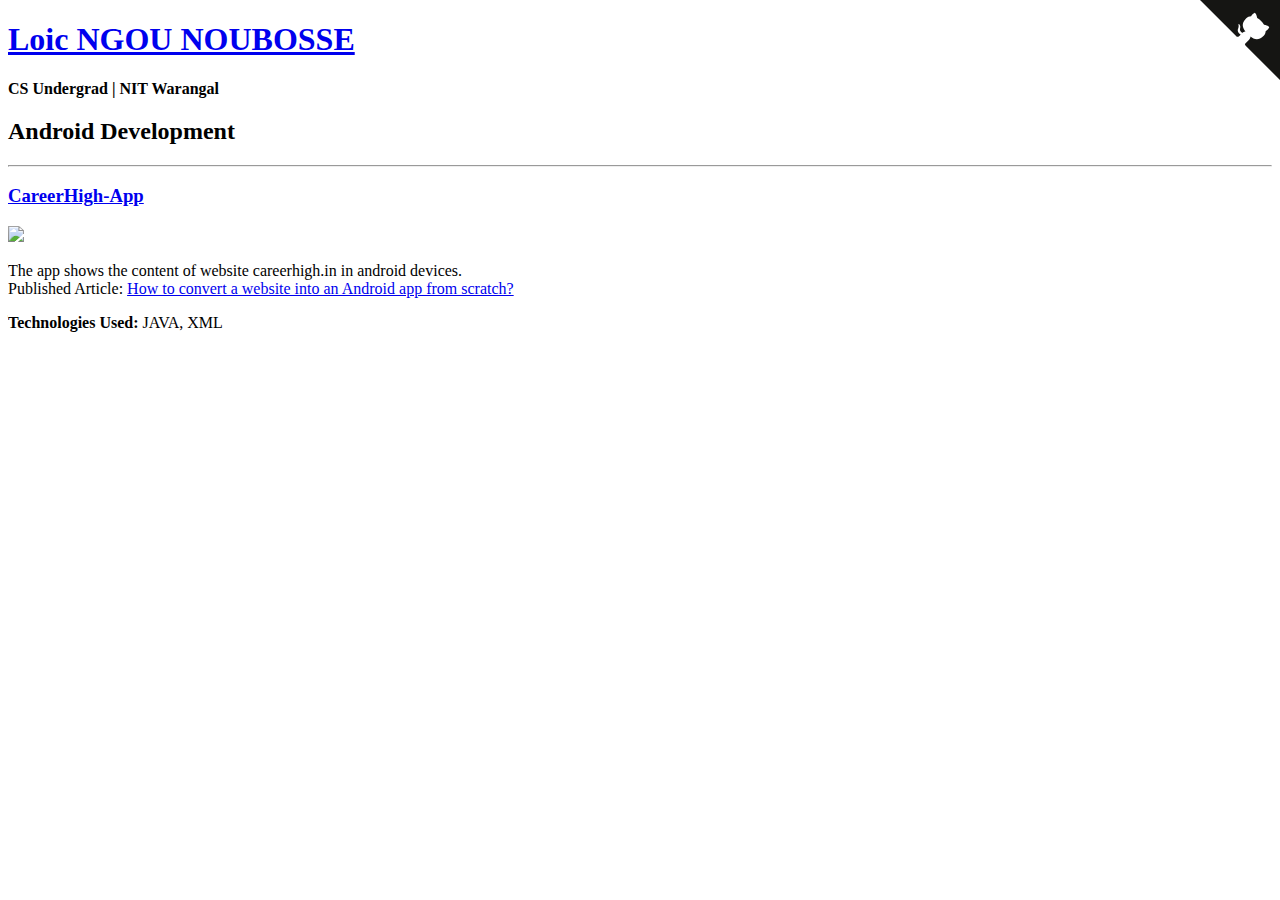
==== android-dev/android.html @ 26af3eca "personalizing" ====
<!DOCTYPE HTML>
<html>
	<head>
	<meta charset="utf-8">
	<meta http-equiv="X-UA-Compatible" content="IE=edge">
	<title>Android Development</title>
	<meta name="viewport" content="width=device-width, initial-scale=1">
	<meta name="description" content="Portfolio webpage of Vinay Somawat" />
	<meta name="keywords" content="portfolio,website,personal website,github,projects,computer science and engineering" />
	<meta name="author" content="Vinay Somawat" />

        <!---------Google adsense------------->
        <script async src="//pagead2.googlesyndication.com/pagead/js/adsbygoogle.js"></script>
<script>
  (adsbygoogle = window.adsbygoogle || []).push({
    google_ad_client: "ca-pub-5825421732371893",
    enable_page_level_ads: true
  });
</script>
        
    <!--quora icon--> 
    <meta name="viewport" content="width=device-width, initial-scale=1">
    <link rel="stylesheet" href="https://cdnjs.cloudflare.com/ajax/libs/font-awesome/4.7.0/css/font-awesome.min.css">

	<!-- Place favicon.ico and apple-touch-icon.png in the root directory -->
	<link rel="shortcut icon" href="kisspng-wechat-avatar-icon-line-v-word-5a715fe8a66dc6.6173848315173795606817.png">
        <link rel="icon" type="image/png" href="kisspng-wechat-avatar-icon-line-v-word-5a715fe8a66dc6.6173848315173795606817.png">

	<link href="https://fonts.googleapis.com/css?family=Quicksand:300,400,500,700" rel="stylesheet">
	<link href="https://fonts.googleapis.com/css?family=Playfair+Display:400,400i,700" rel="stylesheet">
	
	<!-- Animate.css -->
	<link rel="stylesheet" href="css/animate.css">
	<!-- Icomoon Icon Fonts-->
	<link rel="stylesheet" href="css/icomoon.css">
	<!-- Bootstrap  -->
	<link rel="stylesheet" href="css/bootstrap.css">
	<!-- Flexslider  -->
	<link rel="stylesheet" href="css/flexslider.css">
	<!-- Flaticons  -->
	<link rel="stylesheet" href="fonts/flaticon/font/flaticon.css">
	<!-- Owl Carousel -->
	<link rel="stylesheet" href="css/owl.carousel.min.css">
	<link rel="stylesheet" href="css/owl.theme.default.min.css">
	<!-- Theme style  -->
	<link rel="stylesheet" href="css/style.css">
	<!-- Modernizr JS -->
	<script src="js/modernizr-2.6.2.min.js"></script>
        
	</head>
    
    
            <!--- Github ribbon ----------->
<a href="https://github.com/loicgeek/loicgeek.github.io" class="github-corner" aria-label="View source on GitHub"><svg width="80" height="80" viewBox="0 0 250 250" style="fill:#151513; color:#fff; position: absolute; top: 0; border: 0; right: 0;" aria-hidden="true"><path d="M0,0 L115,115 L130,115 L142,142 L250,250 L250,0 Z"></path><path d="M128.3,109.0 C113.8,99.7 119.0,89.6 119.0,89.6 C122.0,82.7 120.5,78.6 120.5,78.6 C119.2,72.0 123.4,76.3 123.4,76.3 C127.3,80.9 125.5,87.3 125.5,87.3 C122.9,97.6 130.6,101.9 134.4,103.2" fill="currentColor" style="transform-origin: 130px 106px;" class="octo-arm"></path><path d="M115.0,115.0 C114.9,115.1 118.7,116.5 119.8,115.4 L133.7,101.6 C136.9,99.2 139.9,98.4 142.2,98.6 C133.8,88.0 127.5,74.4 143.8,58.0 C148.5,53.4 154.0,51.2 159.7,51.0 C160.3,49.4 163.2,43.6 171.4,40.1 C171.4,40.1 176.1,42.5 178.8,56.2 C183.1,58.6 187.2,61.8 190.9,65.4 C194.5,69.0 197.7,73.2 200.1,77.6 C213.8,80.2 216.3,84.9 216.3,84.9 C212.7,93.1 206.9,96.0 205.4,96.6 C205.1,102.4 203.0,107.8 198.3,112.5 C181.9,128.9 168.3,122.5 157.7,114.1 C157.9,116.9 156.7,120.9 152.7,124.9 L141.0,136.5 C139.8,137.7 141.6,141.9 141.8,141.8 Z" fill="currentColor" class="octo-body"></path></svg></a><style>.github-corner:hover .octo-arm{animation:octocat-wave 560ms ease-in-out}@keyframes octocat-wave{0%,100%{transform:rotate(0)}20%,60%{transform:rotate(-25deg)}40%,80%{transform:rotate(10deg)}}@media (max-width:500px){.github-corner:hover .octo-arm{animation:none}.github-corner .octo-arm{animation:octocat-wave 560ms ease-in-out}}</style>
            
	<body>
	<div id="colorlib-page">
		<div class="container-wrap">
		<a href="#" class="js-colorlib-nav-toggle colorlib-nav-toggle" data-toggle="collapse" data-target="#navbar" aria-expanded="false" aria-controls="navbar"><i></i></a> 
		<aside id="colorlib-aside" role="complementary" class="border js-fullheight">
			<div class="text-center">
				<div class="author-img" style="background-image: url(images/PicsArt_03-06-08.16.36.png);"></div>
				<h1 id="colorlib-logo"><a href="https://loicgeek.github.io">Loic NGOU NOUBOSSE</a></h1>
				<p><strong>CS Undergrad | NIT Warangal</strong></p>
			</div>
		</aside>
            

<div id="colorlib-main">
    <section class="colorlib-about" data-section="about">
        <div class="colorlib-narrow-content">
				<div class="row">
				    <div class="col-md-12">
				        <div class="row row-bottom-padded-sm animate-box" data-animate-effect="fadeInLeft">
				            <div class="col-md-12">
								<div class="about-desc">
								    <h2>Android Development</h2>
                                    <hr>
                                    </div>
                                    </div>
                                </div>
				            </div>
				        </div>
				   </div>
        </section>
    
     <div id="projects" class="background-alt">
        <div class="container">
            <div class="col">
                <div class="row">
                <div class="project shadow-large">
                    <div class="project-image">
                        <h3><a href="https://github.com/vinaysomawat/CareerHigh-App">CareerHigh-App</a></h3>
                        <img src="images/PicsArt_05-08-01.14.46.jpg" />
                        <p>The app shows the content of website careerhigh.in in android devices.<br>Published Article: <a href="https://hackernoon.com/how-to-convert-a-website-into-an-android-app-from-scratch-de19c84a5801">How to convert a website into an Android app from scratch?</a></p>
                        <p><strong>Technologies Used: </strong>JAVA, XML</p>
                        
                        <iframe src="https://ghbtns.com/github-btn.html?user=vinaysomawat&repo=CareerHigh-App&type=watch&count=true&size=large&v=2" frameborder="0" scrolling="0" width="160px" height="30px"></iframe>
                        <iframe src="https://ghbtns.com/github-btn.html?user=vinaysomawat&repo=CareerHigh-App&type=star&count=true&size=large" frameborder="0" scrolling="0" width="160px" height="30px"></iframe>
                        <iframe src="https://ghbtns.com/github-btn.html?user=vinaysomawat&repo=CareerHigh-App&type=fork&count=true&size=large" frameborder="0" scrolling="0" width="158px" height="30px"></iframe>
                    </div>
                </div>
                    </div>
            </div>
        </div>
    </div>
    </div>   

	<!-- jQuery -->
	<script src="js/jquery.min.js"></script>
	<!-- jQuery Easing -->
	<script src="js/jquery.easing.1.3.js"></script>
	<!-- Bootstrap -->
	<script src="js/bootstrap.min.js"></script>
	<!-- Waypoints -->
	<script src="js/jquery.waypoints.min.js"></script>
	<!-- Flexslider -->
	<script src="js/jquery.flexslider-min.js"></script>
	<!-- Owl carousel -->
	<script src="js/owl.carousel.min.js"></script>
	<!-- Counters -->
	<script src="js/jquery.countTo.js"></script>
	
	
	<!-- MAIN JS -->
	<script src="js/main.js"></script>
            </div>
        </div>
        </div>
	</body>
</html>
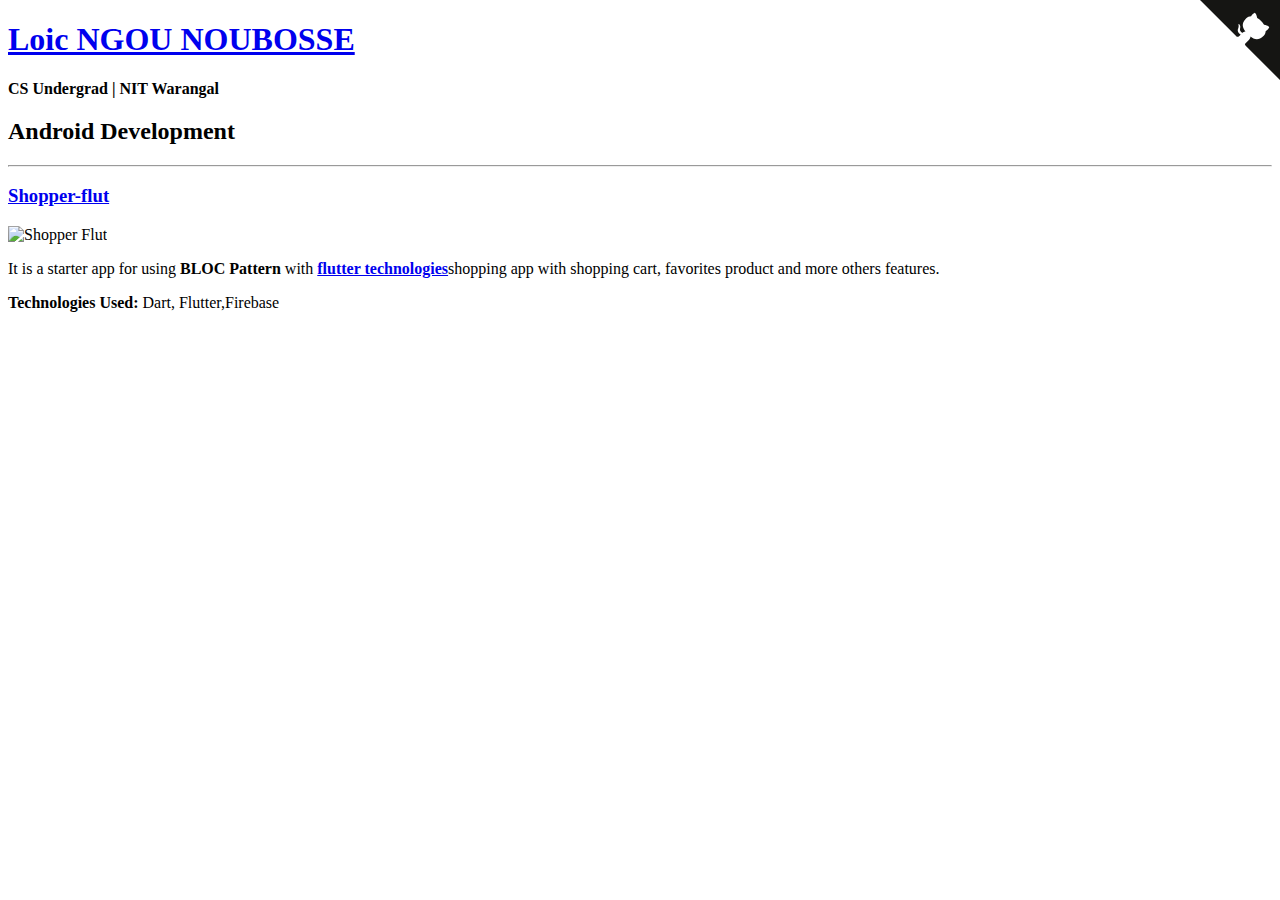
==== commit e32eebf6: "personalizing mobile project" ====
--- a/android-dev/android.html
+++ b/android-dev/android.html
@@ -90,14 +90,14 @@
                 <div class="row">
                 <div class="project shadow-large">
                     <div class="project-image">
-                        <h3><a href="https://github.com/vinaysomawat/CareerHigh-App">CareerHigh-App</a></h3>
-                        <img src="images/PicsArt_05-08-01.14.46.jpg" />
-                        <p>The app shows the content of website careerhigh.in in android devices.<br>Published Article: <a href="https://hackernoon.com/how-to-convert-a-website-into-an-android-app-from-scratch-de19c84a5801">How to convert a website into an Android app from scratch?</a></p>
-                        <p><strong>Technologies Used: </strong>JAVA, XML</p>
+                        <h3><a href="https://github.com/loicgeek/shopper-flut">Shopper-flut</a></h3>
+                        <img src="" alt="Shopper Flut"/>
+                        <p>It is a starter app for using <strong>BLOC Pattern</strong> with <strong><a href="flutter.dev">flutter technologies</a></strong>shopping app with shopping cart, favorites product and more others features. </p>
+                        <p><strong>Technologies Used: </strong>Dart, Flutter,Firebase</p>
                         
-                        <iframe src="https://ghbtns.com/github-btn.html?user=vinaysomawat&repo=CareerHigh-App&type=watch&count=true&size=large&v=2" frameborder="0" scrolling="0" width="160px" height="30px"></iframe>
-                        <iframe src="https://ghbtns.com/github-btn.html?user=vinaysomawat&repo=CareerHigh-App&type=star&count=true&size=large" frameborder="0" scrolling="0" width="160px" height="30px"></iframe>
-                        <iframe src="https://ghbtns.com/github-btn.html?user=vinaysomawat&repo=CareerHigh-App&type=fork&count=true&size=large" frameborder="0" scrolling="0" width="158px" height="30px"></iframe>
+                        <iframe src="https://ghbtns.com/github-btn.html?user=loicgeek&repo=shopper-flut&type=watch&count=true&size=large&v=2" frameborder="0" scrolling="0" width="160px" height="30px"></iframe>
+                        <iframe src="https://ghbtns.com/github-btn.html?user=loicgeek&repo=shopper-flut&type=star&count=true&size=large" frameborder="0" scrolling="0" width="160px" height="30px"></iframe>
+                        <iframe src="https://ghbtns.com/github-btn.html?user=loicgeek&repo=shopper-flut&type=fork&count=true&size=large" frameborder="0" scrolling="0" width="158px" height="30px"></iframe>
                     </div>
                 </div>
                     </div>
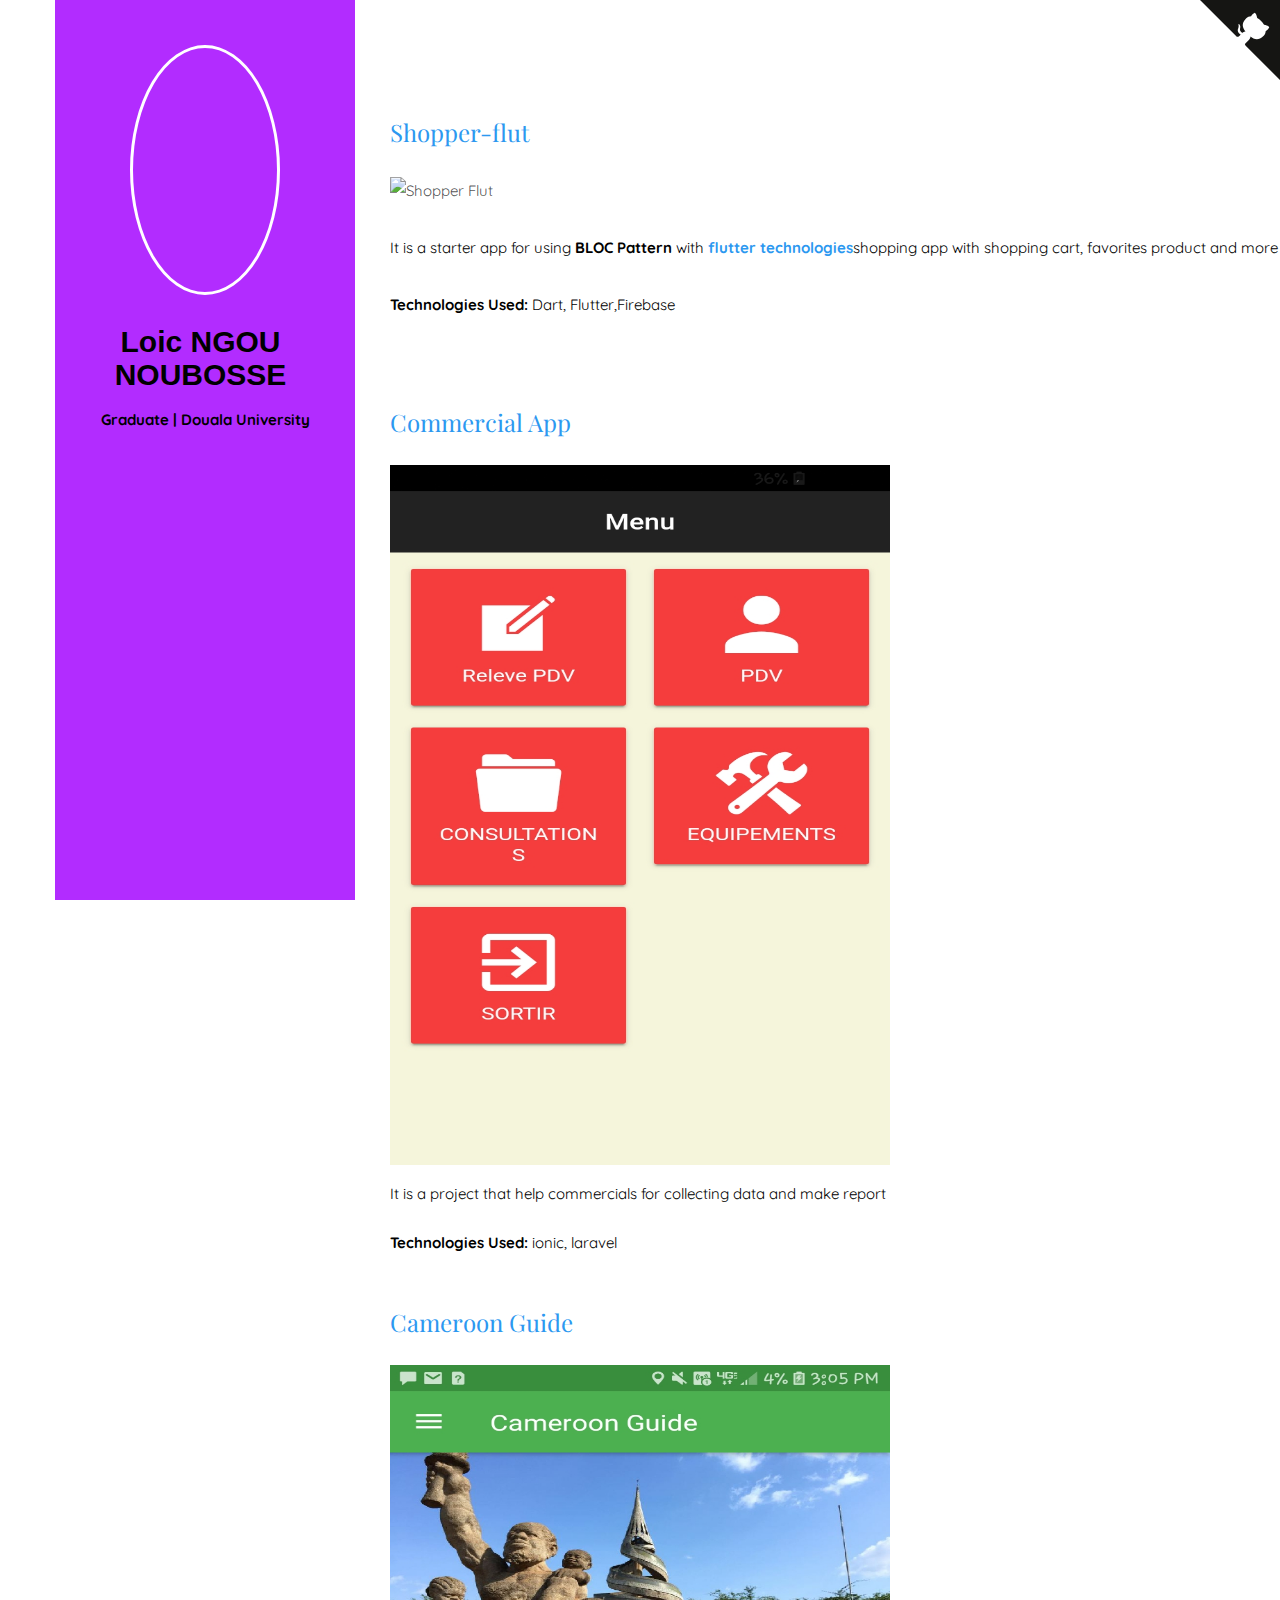
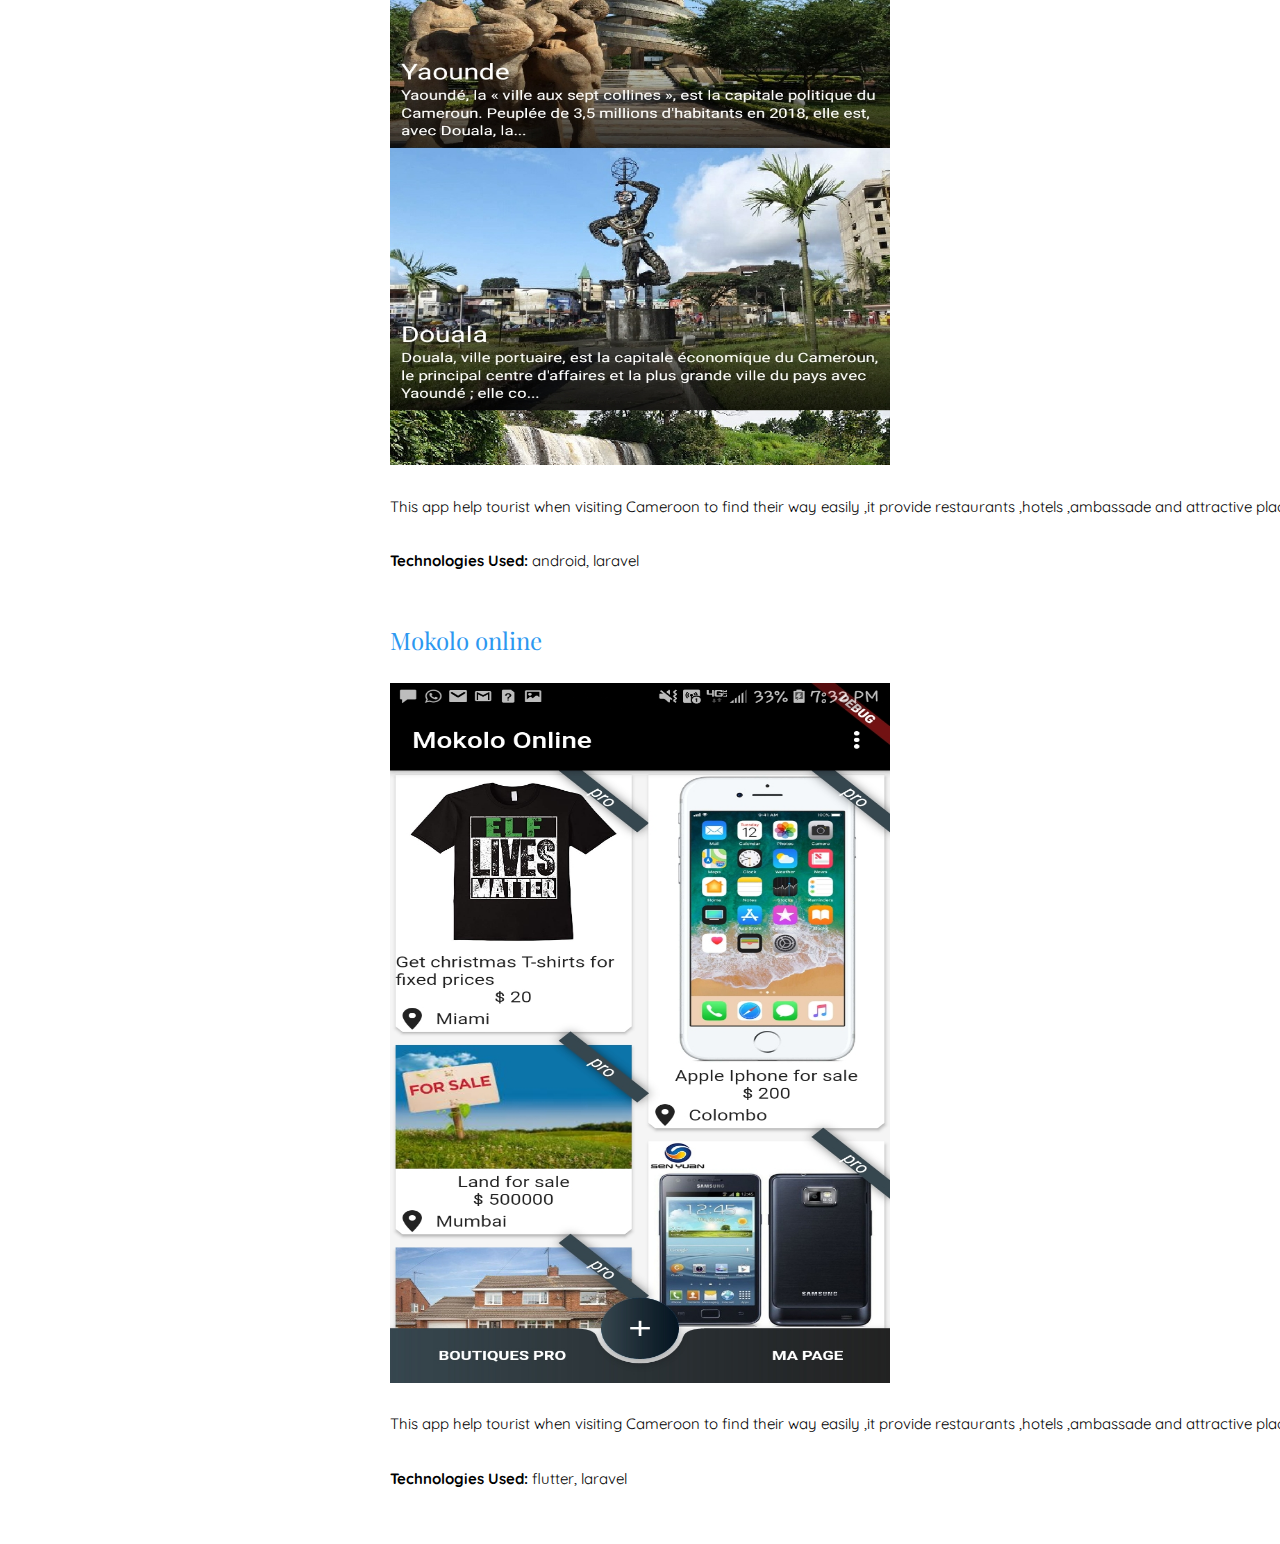
==== commit 27aab733: "refactoring android dev" ====
--- a/android-dev/android.html
+++ b/android-dev/android.html
@@ -1,132 +1,171 @@
-<!DOCTYPE HTML>
-<html>
-	<head>
-	<meta charset="utf-8">
-	<meta http-equiv="X-UA-Compatible" content="IE=edge">
-	<title>Android Development</title>
-	<meta name="viewport" content="width=device-width, initial-scale=1">
-	<meta name="description" content="Portfolio webpage of Vinay Somawat" />
-	<meta name="keywords" content="portfolio,website,personal website,github,projects,computer science and engineering" />
-	<meta name="author" content="Vinay Somawat" />
-
-        <!---------Google adsense------------->
-        <script async src="//pagead2.googlesyndication.com/pagead/js/adsbygoogle.js"></script>
-<script>
-  (adsbygoogle = window.adsbygoogle || []).push({
-    google_ad_client: "ca-pub-5825421732371893",
-    enable_page_level_ads: true
-  });
-</script>
-        
-    <!--quora icon--> 
-    <meta name="viewport" content="width=device-width, initial-scale=1">
-    <link rel="stylesheet" href="https://cdnjs.cloudflare.com/ajax/libs/font-awesome/4.7.0/css/font-awesome.min.css">
-
-	<!-- Place favicon.ico and apple-touch-icon.png in the root directory -->
-	<link rel="shortcut icon" href="kisspng-wechat-avatar-icon-line-v-word-5a715fe8a66dc6.6173848315173795606817.png">
-        <link rel="icon" type="image/png" href="kisspng-wechat-avatar-icon-line-v-word-5a715fe8a66dc6.6173848315173795606817.png">
-
-	<link href="https://fonts.googleapis.com/css?family=Quicksand:300,400,500,700" rel="stylesheet">
-	<link href="https://fonts.googleapis.com/css?family=Playfair+Display:400,400i,700" rel="stylesheet">
-	
-	<!-- Animate.css -->
-	<link rel="stylesheet" href="css/animate.css">
-	<!-- Icomoon Icon Fonts-->
-	<link rel="stylesheet" href="css/icomoon.css">
-	<!-- Bootstrap  -->
-	<link rel="stylesheet" href="css/bootstrap.css">
-	<!-- Flexslider  -->
-	<link rel="stylesheet" href="css/flexslider.css">
-	<!-- Flaticons  -->
-	<link rel="stylesheet" href="fonts/flaticon/font/flaticon.css">
-	<!-- Owl Carousel -->
-	<link rel="stylesheet" href="css/owl.carousel.min.css">
-	<link rel="stylesheet" href="css/owl.theme.default.min.css">
-	<!-- Theme style  -->
-	<link rel="stylesheet" href="css/style.css">
-	<!-- Modernizr JS -->
-	<script src="js/modernizr-2.6.2.min.js"></script>
-        
-	</head>
-    
-    
-            <!--- Github ribbon ----------->
-<a href="https://github.com/loicgeek/loicgeek.github.io" class="github-corner" aria-label="View source on GitHub"><svg width="80" height="80" viewBox="0 0 250 250" style="fill:#151513; color:#fff; position: absolute; top: 0; border: 0; right: 0;" aria-hidden="true"><path d="M0,0 L115,115 L130,115 L142,142 L250,250 L250,0 Z"></path><path d="M128.3,109.0 C113.8,99.7 119.0,89.6 119.0,89.6 C122.0,82.7 120.5,78.6 120.5,78.6 C119.2,72.0 123.4,76.3 123.4,76.3 C127.3,80.9 125.5,87.3 125.5,87.3 C122.9,97.6 130.6,101.9 134.4,103.2" fill="currentColor" style="transform-origin: 130px 106px;" class="octo-arm"></path><path d="M115.0,115.0 C114.9,115.1 118.7,116.5 119.8,115.4 L133.7,101.6 C136.9,99.2 139.9,98.4 142.2,98.6 C133.8,88.0 127.5,74.4 143.8,58.0 C148.5,53.4 154.0,51.2 159.7,51.0 C160.3,49.4 163.2,43.6 171.4,40.1 C171.4,40.1 176.1,42.5 178.8,56.2 C183.1,58.6 187.2,61.8 190.9,65.4 C194.5,69.0 197.7,73.2 200.1,77.6 C213.8,80.2 216.3,84.9 216.3,84.9 C212.7,93.1 206.9,96.0 205.4,96.6 C205.1,102.4 203.0,107.8 198.3,112.5 C181.9,128.9 168.3,122.5 157.7,114.1 C157.9,116.9 156.7,120.9 152.7,124.9 L141.0,136.5 C139.8,137.7 141.6,141.9 141.8,141.8 Z" fill="currentColor" class="octo-body"></path></svg></a><style>.github-corner:hover .octo-arm{animation:octocat-wave 560ms ease-in-out}@keyframes octocat-wave{0%,100%{transform:rotate(0)}20%,60%{transform:rotate(-25deg)}40%,80%{transform:rotate(10deg)}}@media (max-width:500px){.github-corner:hover .octo-arm{animation:none}.github-corner .octo-arm{animation:octocat-wave 560ms ease-in-out}}</style>
-            
-	<body>
-	<div id="colorlib-page">
-		<div class="container-wrap">
-		<a href="#" class="js-colorlib-nav-toggle colorlib-nav-toggle" data-toggle="collapse" data-target="#navbar" aria-expanded="false" aria-controls="navbar"><i></i></a> 
-		<aside id="colorlib-aside" role="complementary" class="border js-fullheight">
-			<div class="text-center">
-				<div class="author-img" style="background-image: url(images/PicsArt_03-06-08.16.36.png);"></div>
-				<h1 id="colorlib-logo"><a href="https://loicgeek.github.io">Loic NGOU NOUBOSSE</a></h1>
-				<p><strong>CS Undergrad | NIT Warangal</strong></p>
-			</div>
-		</aside>
-            
-
-<div id="colorlib-main">
-    <section class="colorlib-about" data-section="about">
-        <div class="colorlib-narrow-content">
-				<div class="row">
-				    <div class="col-md-12">
-				        <div class="row row-bottom-padded-sm animate-box" data-animate-effect="fadeInLeft">
-				            <div class="col-md-12">
-								<div class="about-desc">
-								    <h2>Android Development</h2>
-                                    <hr>
-                                    </div>
-                                    </div>
-                                </div>
-				            </div>
-				        </div>
-				   </div>
-        </section>
-    
-     <div id="projects" class="background-alt">
-        <div class="container">
-            <div class="col">
-                <div class="row">
-                <div class="project shadow-large">
-                    <div class="project-image">
-                        <h3><a href="https://github.com/loicgeek/shopper-flut">Shopper-flut</a></h3>
-                        <img src="" alt="Shopper Flut"/>
-                        <p>It is a starter app for using <strong>BLOC Pattern</strong> with <strong><a href="flutter.dev">flutter technologies</a></strong>shopping app with shopping cart, favorites product and more others features. </p>
-                        <p><strong>Technologies Used: </strong>Dart, Flutter,Firebase</p>
-                        
-                        <iframe src="https://ghbtns.com/github-btn.html?user=loicgeek&repo=shopper-flut&type=watch&count=true&size=large&v=2" frameborder="0" scrolling="0" width="160px" height="30px"></iframe>
-                        <iframe src="https://ghbtns.com/github-btn.html?user=loicgeek&repo=shopper-flut&type=star&count=true&size=large" frameborder="0" scrolling="0" width="160px" height="30px"></iframe>
-                        <iframe src="https://ghbtns.com/github-btn.html?user=loicgeek&repo=shopper-flut&type=fork&count=true&size=large" frameborder="0" scrolling="0" width="158px" height="30px"></iframe>
-                    </div>
-                </div>
-                    </div>
-            </div>
-        </div>
-    </div>
-    </div>   
-
-	<!-- jQuery -->
-	<script src="js/jquery.min.js"></script>
-	<!-- jQuery Easing -->
-	<script src="js/jquery.easing.1.3.js"></script>
-	<!-- Bootstrap -->
-	<script src="js/bootstrap.min.js"></script>
-	<!-- Waypoints -->
-	<script src="js/jquery.waypoints.min.js"></script>
-	<!-- Flexslider -->
-	<script src="js/jquery.flexslider-min.js"></script>
-	<!-- Owl carousel -->
-	<script src="js/owl.carousel.min.js"></script>
-	<!-- Counters -->
-	<script src="js/jquery.countTo.js"></script>
-	
-	
-	<!-- MAIN JS -->
-	<script src="js/main.js"></script>
-            </div>
-        </div>
-        </div>
-	</body>
-</html>
-
+<!DOCTYPE HTML>
+<html>
+	<head>
+	<meta charset="utf-8">
+	<meta http-equiv="X-UA-Compatible" content="IE=edge">
+	<title>Android Development</title>
+	<meta name="viewport" content="width=device-width, initial-scale=1">
+	<meta name="description" content="Portfolio webpage of Vinay Somawat" />
+	<meta name="keywords" content="portfolio,website,personal website,github,projects,computer science and engineering" />
+	<meta name="author" content="Vinay Somawat" />
+
+        <!---------Google adsense------------->
+        <script async src="//pagead2.googlesyndication.com/pagead/js/adsbygoogle.js"></script>
+<script>
+  (adsbygoogle = window.adsbygoogle || []).push({
+    google_ad_client: "ca-pub-5825421732371893",
+    enable_page_level_ads: true
+  });
+</script>
+        
+    <!--quora icon--> 
+    <meta name="viewport" content="width=device-width, initial-scale=1">
+    <link rel="stylesheet" href="https://cdnjs.cloudflare.com/ajax/libs/font-awesome/4.7.0/css/font-awesome.min.css">
+
+	<!-- Place favicon.ico and apple-touch-icon.png in the root directory -->
+	<link rel="shortcut icon" href="kisspng-wechat-avatar-icon-line-v-word-5a715fe8a66dc6.6173848315173795606817.png">
+        <link rel="icon" type="image/png" href="kisspng-wechat-avatar-icon-line-v-word-5a715fe8a66dc6.6173848315173795606817.png">
+
+	<link href="https://fonts.googleapis.com/css?family=Quicksand:300,400,500,700" rel="stylesheet">
+	<link href="https://fonts.googleapis.com/css?family=Playfair+Display:400,400i,700" rel="stylesheet">
+	
+	<!-- Animate.css -->
+	<link rel="stylesheet" href="css/animate.css">
+	<!-- Icomoon Icon Fonts-->
+	<link rel="stylesheet" href="css/icomoon.css">
+	<!-- Bootstrap  -->
+	<link rel="stylesheet" href="css/bootstrap.css">
+	<!-- Flexslider  -->
+	<link rel="stylesheet" href="css/flexslider.css">
+	<!-- Flaticons  -->
+	<link rel="stylesheet" href="fonts/flaticon/font/flaticon.css">
+	<!-- Owl Carousel -->
+	<link rel="stylesheet" href="css/owl.carousel.min.css">
+	<link rel="stylesheet" href="css/owl.theme.default.min.css">
+	<!-- Theme style  -->
+	<link rel="stylesheet" href="css/style.css">
+	<!-- Modernizr JS -->
+	<script src="js/modernizr-2.6.2.min.js"></script>
+        
+	</head>
+    
+    
+            <!--- Github ribbon ----------->
+<a href="https://github.com/loicgeek/loicgeek.github.io" class="github-corner" aria-label="View source on GitHub"><svg width="80" height="80" viewBox="0 0 250 250" style="fill:#151513; color:#fff; position: absolute; top: 0; border: 0; right: 0;" aria-hidden="true"><path d="M0,0 L115,115 L130,115 L142,142 L250,250 L250,0 Z"></path><path d="M128.3,109.0 C113.8,99.7 119.0,89.6 119.0,89.6 C122.0,82.7 120.5,78.6 120.5,78.6 C119.2,72.0 123.4,76.3 123.4,76.3 C127.3,80.9 125.5,87.3 125.5,87.3 C122.9,97.6 130.6,101.9 134.4,103.2" fill="currentColor" style="transform-origin: 130px 106px;" class="octo-arm"></path><path d="M115.0,115.0 C114.9,115.1 118.7,116.5 119.8,115.4 L133.7,101.6 C136.9,99.2 139.9,98.4 142.2,98.6 C133.8,88.0 127.5,74.4 143.8,58.0 C148.5,53.4 154.0,51.2 159.7,51.0 C160.3,49.4 163.2,43.6 171.4,40.1 C171.4,40.1 176.1,42.5 178.8,56.2 C183.1,58.6 187.2,61.8 190.9,65.4 C194.5,69.0 197.7,73.2 200.1,77.6 C213.8,80.2 216.3,84.9 216.3,84.9 C212.7,93.1 206.9,96.0 205.4,96.6 C205.1,102.4 203.0,107.8 198.3,112.5 C181.9,128.9 168.3,122.5 157.7,114.1 C157.9,116.9 156.7,120.9 152.7,124.9 L141.0,136.5 C139.8,137.7 141.6,141.9 141.8,141.8 Z" fill="currentColor" class="octo-body"></path></svg></a><style>.github-corner:hover .octo-arm{animation:octocat-wave 560ms ease-in-out}@keyframes octocat-wave{0%,100%{transform:rotate(0)}20%,60%{transform:rotate(-25deg)}40%,80%{transform:rotate(10deg)}}@media (max-width:500px){.github-corner:hover .octo-arm{animation:none}.github-corner .octo-arm{animation:octocat-wave 560ms ease-in-out}}</style>
+            
+	<body>
+	<div id="colorlib-page">
+		<div class="container-wrap">
+		<a href="#" class="js-colorlib-nav-toggle colorlib-nav-toggle" data-toggle="collapse" data-target="#navbar" aria-expanded="false" aria-controls="navbar"><i></i></a> 
+		<aside id="colorlib-aside" role="complementary" class="border js-fullheight">
+			<div class="text-center">
+				<div class="author-img" style="background-image: url(images/PicsArt_03-06-08.16.36.png);"></div>
+				<h1 id="colorlib-logo"><a href="https://loicgeek.github.io">Loic NGOU NOUBOSSE</a></h1>
+				<p><strong>Graduate | Douala University</strong></p>
+			</div>
+		</aside>
+<div id="colorlib-main">
+    <section class="colorlib-about" data-section="about">
+        <div class="colorlib-narrow-content">
+				<div class="row">
+				    <div class="col-md-12">
+				        <div class="row row-bottom-padded-sm animate-box" data-animate-effect="fadeInLeft">
+				            <div class="col-md-12">
+								<div class="about-desc">
+								    <h2>Android Development</h2>
+                                    <hr>
+                                    </div>
+                                    </div>
+                                </div>
+				            </div>
+				        </div>
+				   </div>
+        </section>
+    
+     <div id="projects" class="background-alt">
+        <div class="container">
+            <div class="col">
+                <div class="row">
+                <div class="project shadow-large">
+                    <div class="project-image">
+                        <h3><a href="https://github.com/loicgeek/shopper-flut">Shopper-flut</a></h3>
+                        <img src="" alt="Shopper Flut"/>
+                        <p>It is a starter app for using <strong>BLOC Pattern</strong> with <strong><a href="flutter.dev">flutter technologies</a></strong>shopping app with shopping cart, favorites product and more others features. </p>
+                        <p><strong>Technologies Used: </strong>Dart, Flutter,Firebase</p>
+                        
+                        <iframe src="https://ghbtns.com/github-btn.html?user=loicgeek&repo=shopper-flut&type=watch&count=true&size=large&v=2" frameborder="0" scrolling="0" width="160px" height="30px"></iframe>
+                        <iframe src="https://ghbtns.com/github-btn.html?user=loicgeek&repo=shopper-flut&type=star&count=true&size=large" frameborder="0" scrolling="0" width="160px" height="30px"></iframe>
+                        <iframe src="https://ghbtns.com/github-btn.html?user=loicgeek&repo=shopper-flut&type=fork&count=true&size=large" frameborder="0" scrolling="0" width="158px" height="30px"></iframe>
+                    </div>
+                </div>
+              </div>
+            </div>
+
+             <div class="col">
+                <div class="row">
+                <div class="project shadow-large">
+                    <div class="project-image">
+                        <h3><a href="https://github.com/loicgeek/commercial-app">Commercial App</a></h3>
+                        <img src="./images/commercial.jpg" alt="Commercial App"/>
+                        <p>It is a  project that help commercials for collecting data and make report  </p>
+                        <p><strong>Technologies Used: </strong>ionic, laravel</p>
+                    </div>
+                </div>
+                    </div>
+            </div>
+
+           <div class="col">
+                <div class="row">
+                <div class="project shadow-large">
+                    <div class="project-image">
+                        <h3><a href="#">Cameroon Guide</a></h3>
+                        <img src="./images/cameroo-guide.jpg" alt="Commercial App"/>
+                        <p>This app help tourist when visiting Cameroon to find their way easily ,it provide
+                        restaurants ,hotels ,ambassade and attractive  places.</p>
+                        <p><strong>Technologies Used: </strong>android, laravel</p>
+                    </div>
+                </div>
+                </div>
+            </div>
+
+            <div class="col">
+                <div class="row">
+                <div class="project shadow-large">
+                    <div class="project-image">
+                        <h3><a href="#">Mokolo online</a></h3>
+                        <img src="./images/mokolo.jpg" alt="Mokolo online"/>
+                        <p>This app help tourist when visiting Cameroon to find their way easily ,it provide
+                        restaurants ,hotels ,ambassade and attractive  places.</p>
+                        <p><strong>Technologies Used: </strong>flutter, laravel</p>
+                    </div>
+                </div>
+                </div>
+            </div>
+        </div>
+    </div>
+    </div>   
+
+	<!-- jQuery -->
+	<script src="js/jquery.min.js"></script>
+	<!-- jQuery Easing -->
+	<script src="js/jquery.easing.1.3.js"></script>
+	<!-- Bootstrap -->
+	<script src="js/bootstrap.min.js"></script>
+	<!-- Waypoints -->
+	<script src="js/jquery.waypoints.min.js"></script>
+	<!-- Flexslider -->
+	<script src="js/jquery.flexslider-min.js"></script>
+	<!-- Owl carousel -->
+	<script src="js/owl.carousel.min.js"></script>
+	<!-- Counters -->
+	<script src="js/jquery.countTo.js"></script>
+	
+	
+	<!-- MAIN JS -->
+	<script src="js/main.js"></script>
+            </div>
+        </div>
+        </div>
+	</body>
+</html>
+
--- a/android-dev/css/icomoon.css
+++ b/android-dev/css/icomoon.css
@@ -0,0 +1,1791 @@
+@font-face {
+  font-family: 'icomoon';
+  src:  url('fonts/icomoon.eot?6py85u');
+  src:  url('fonts/icomoon.eot?6py85u#iefix') format('embedded-opentype'),
+    url('fonts/icomoon.ttf?6py85u') format('truetype'),
+    url('fonts/icomoon.woff?6py85u') format('woff'),
+    url('fonts/icomoon.svg?6py85u#icomoon') format('svg');
+  font-weight: normal;
+  font-style: normal;
+}
+
+[class^="icon-"], [class*=" icon-"] {
+  /* use !important to prevent issues with browser extensions that change fonts */
+  font-family: 'icomoon' !important;
+  speak: none;
+  font-style: normal;
+  font-weight: normal;
+  font-variant: normal;
+  text-transform: none;
+  line-height: 1;
+
+  /* Better Font Rendering =========== */
+  -webkit-font-smoothing: antialiased;
+  -moz-osx-font-smoothing: grayscale;
+}
+
+.icon-times:before {
+  content: "\e930";
+}
+.icon-tick:before {
+  content: "\e931";
+}
+.icon-plus:before {
+  content: "\e932";
+}
+.icon-minus:before {
+  content: "\e933";
+}
+.icon-equals:before {
+  content: "\e934";
+}
+.icon-divide:before {
+  content: "\e935";
+}
+.icon-chevron-right:before {
+  content: "\e936";
+}
+.icon-chevron-left:before {
+  content: "\e937";
+}
+.icon-arrow-right-thick:before {
+  content: "\e938";
+}
+.icon-arrow-left-thick:before {
+  content: "\e939";
+}
+.icon-th-small:before {
+  content: "\e93a";
+}
+.icon-th-menu:before {
+  content: "\e93b";
+}
+.icon-th-list:before {
+  content: "\e93c";
+}
+.icon-th-large:before {
+  content: "\e93d";
+}
+.icon-home:before {
+  content: "\e93e";
+}
+.icon-arrow-forward:before {
+  content: "\e93f";
+}
+.icon-arrow-back:before {
+  content: "\e940";
+}
+.icon-rss:before {
+  content: "\e941";
+}
+.icon-location:before {
+  content: "\e942";
+}
+.icon-link:before {
+  content: "\e943";
+}
+.icon-image:before {
+  content: "\e944";
+}
+.icon-arrow-up-thick:before {
+  content: "\e945";
+}
+.icon-arrow-down-thick:before {
+  content: "\e946";
+}
+.icon-starburst:before {
+  content: "\e947";
+}
+.icon-starburst-outline:before {
+  content: "\e948";
+}
+.icon-star3:before {
+  content: "\e949";
+}
+.icon-flow-children:before {
+  content: "\e94a";
+}
+.icon-export:before {
+  content: "\e94b";
+}
+.icon-delete2:before {
+  content: "\e94c";
+}
+.icon-delete-outline:before {
+  content: "\e94d";
+}
+.icon-cloud-storage:before {
+  content: "\e94e";
+}
+.icon-wi-fi:before {
+  content: "\e94f";
+}
+.icon-heart:before {
+  content: "\e950";
+}
+.icon-flash:before {
+  content: "\e951";
+}
+.icon-cancel:before {
+  content: "\e952";
+}
+.icon-backspace:before {
+  content: "\e953";
+}
+.icon-attachment:before {
+  content: "\e954";
+}
+.icon-arrow-move:before {
+  content: "\e955";
+}
+.icon-warning:before {
+  content: "\e956";
+}
+.icon-user:before {
+  content: "\e957";
+}
+.icon-radar:before {
+  content: "\e958";
+}
+.icon-lock-open:before {
+  content: "\e959";
+}
+.icon-lock-closed:before {
+  content: "\e95a";
+}
+.icon-location-arrow:before {
+  content: "\e95b";
+}
+.icon-info:before {
+  content: "\e95c";
+}
+.icon-user-delete:before {
+  content: "\e95d";
+}
+.icon-user-add:before {
+  content: "\e95e";
+}
+.icon-media-pause:before {
+  content: "\e95f";
+}
+.icon-group:before {
+  content: "\e960";
+}
+.icon-chart-pie:before {
+  content: "\e961";
+}
+.icon-chart-line:before {
+  content: "\e962";
+}
+.icon-chart-bar:before {
+  content: "\e963";
+}
+.icon-chart-area:before {
+  content: "\e964";
+}
+.icon-video:before {
+  content: "\e965";
+}
+.icon-point-of-interest:before {
+  content: "\e966";
+}
+.icon-infinity:before {
+  content: "\e967";
+}
+.icon-globe:before {
+  content: "\e968";
+}
+.icon-eye:before {
+  content: "\e969";
+}
+.icon-cog:before {
+  content: "\e96a";
+}
+.icon-camera:before {
+  content: "\e96b";
+}
+.icon-upload:before {
+  content: "\e96c";
+}
+.icon-scissors:before {
+  content: "\e96d";
+}
+.icon-refresh:before {
+  content: "\e96e";
+}
+.icon-pin:before {
+  content: "\e96f";
+}
+.icon-key:before {
+  content: "\e970";
+}
+.icon-info-large:before {
+  content: "\e971";
+}
+.icon-eject:before {
+  content: "\e972";
+}
+.icon-download:before {
+  content: "\e973";
+}
+.icon-zoom:before {
+  content: "\e974";
+}
+.icon-zoom-out:before {
+  content: "\e975";
+}
+.icon-zoom-in:before {
+  content: "\e976";
+}
+.icon-sort-numerically:before {
+  content: "\e977";
+}
+.icon-sort-alphabetically:before {
+  content: "\e978";
+}
+.icon-input-checked:before {
+  content: "\e979";
+}
+.icon-calender:before {
+  content: "\e97a";
+}
+.icon-world2:before {
+  content: "\e97b";
+}
+.icon-notes:before {
+  content: "\e97c";
+}
+.icon-code:before {
+  content: "\e97d";
+}
+.icon-arrow-sync:before {
+  content: "\e97e";
+}
+.icon-arrow-shuffle:before {
+  content: "\e97f";
+}
+.icon-arrow-repeat:before {
+  content: "\e980";
+}
+.icon-arrow-minimise:before {
+  content: "\e981";
+}
+.icon-arrow-maximise:before {
+  content: "\e982";
+}
+.icon-arrow-loop:before {
+  content: "\e983";
+}
+.icon-anchor:before {
+  content: "\e984";
+}
+.icon-spanner:before {
+  content: "\e985";
+}
+.icon-puzzle:before {
+  content: "\e986";
+}
+.icon-power:before {
+  content: "\e987";
+}
+.icon-plane:before {
+  content: "\e988";
+}
+.icon-pi:before {
+  content: "\e989";
+}
+.icon-phone:before {
+  content: "\e98a";
+}
+.icon-microphone2:before {
+  content: "\e98b";
+}
+.icon-media-rewind:before {
+  content: "\e98c";
+}
+.icon-flag:before {
+  content: "\e98d";
+}
+.icon-adjust-brightness:before {
+  content: "\e98e";
+}
+.icon-waves:before {
+  content: "\e98f";
+}
+.icon-social-twitter:before {
+  content: "\e990";
+}
+.icon-social-facebook:before {
+  content: "\e991";
+}
+.icon-social-dribbble:before {
+  content: "\e992";
+}
+.icon-media-stop:before {
+  content: "\e993";
+}
+.icon-media-record:before {
+  content: "\e994";
+}
+.icon-media-play:before {
+  content: "\e995";
+}
+.icon-media-fast-forward:before {
+  content: "\e996";
+}
+.icon-media-eject:before {
+  content: "\e997";
+}
+.icon-social-vimeo:before {
+  content: "\e998";
+}
+.icon-social-tumbler:before {
+  content: "\e999";
+}
+.icon-social-skype:before {
+  content: "\e99a";
+}
+.icon-social-pinterest:before {
+  content: "\e99b";
+}
+.icon-social-linkedin:before {
+  content: "\e99c";
+}
+.icon-social-last-fm:before {
+  content: "\e99d";
+}
+.icon-social-github:before {
+  content: "\e99e";
+}
+.icon-social-flickr:before {
+  content: "\e99f";
+}
+.icon-at:before {
+  content: "\e9a0";
+}
+.icon-times-outline:before {
+  content: "\e9a1";
+}
+.icon-plus-outline:before {
+  content: "\e9a2";
+}
+.icon-minus-outline:before {
+  content: "\e9a3";
+}
+.icon-tick-outline:before {
+  content: "\e9a4";
+}
+.icon-th-large-outline:before {
+  content: "\e9a5";
+}
+.icon-equals-outline:before {
+  content: "\e9a6";
+}
+.icon-divide-outline:before {
+  content: "\e9a7";
+}
+.icon-chevron-right-outline:before {
+  content: "\e9a8";
+}
+.icon-chevron-left-outline:before {
+  content: "\e9a9";
+}
+.icon-arrow-right-outline:before {
+  content: "\e9aa";
+}
+.icon-arrow-left-outline:before {
+  content: "\e9ab";
+}
+.icon-th-small-outline:before {
+  content: "\e9ac";
+}
+.icon-th-menu-outline:before {
+  content: "\e9ad";
+}
+.icon-th-list-outline:before {
+  content: "\e9ae";
+}
+.icon-news2:before {
+  content: "\e9b1";
+}
+.icon-home-outline:before {
+  content: "\e9b2";
+}
+.icon-arrow-up-outline:before {
+  content: "\e9b3";
+}
+.icon-arrow-forward-outline:before {
+  content: "\e9b4";
+}
+.icon-arrow-down-outline:before {
+  content: "\e9b5";
+}
+.icon-arrow-back-outline:before {
+  content: "\e9b6";
+}
+.icon-trash3:before {
+  content: "\e9b7";
+}
+.icon-rss-outline:before {
+  content: "\e9b8";
+}
+.icon-message:before {
+  content: "\e9b9";
+}
+.icon-location-outline:before {
+  content: "\e9ba";
+}
+.icon-link-outline:before {
+  content: "\e9bb";
+}
+.icon-image-outline:before {
+  content: "\e9bc";
+}
+.icon-export-outline:before {
+  content: "\e9bd";
+}
+.icon-cross:before {
+  content: "\e9be";
+}
+.icon-wi-fi-outline:before {
+  content: "\e9bf";
+}
+.icon-star-outline:before {
+  content: "\e9c0";
+}
+.icon-media-pause-outline:before {
+  content: "\e9c1";
+}
+.icon-mail:before {
+  content: "\e9c2";
+}
+.icon-heart-outline:before {
+  content: "\e9c3";
+}
+.icon-flash-outline:before {
+  content: "\e9c4";
+}
+.icon-cancel-outline:before {
+  content: "\e9c5";
+}
+.icon-beaker:before {
+  content: "\e9c6";
+}
+.icon-arrow-move-outline:before {
+  content: "\e9c7";
+}
+.icon-watch2:before {
+  content: "\e9c8";
+}
+.icon-warning-outline:before {
+  content: "\e9c9";
+}
+.icon-time:before {
+  content: "\e9ca";
+}
+.icon-radar-outline:before {
+  content: "\e9cb";
+}
+.icon-lock-open-outline:before {
+  content: "\e9cc";
+}
+.icon-location-arrow-outline:before {
+  content: "\e9cd";
+}
+.icon-info-outline:before {
+  content: "\e9ce";
+}
+.icon-backspace-outline:before {
+  content: "\e9cf";
+}
+.icon-attachment-outline:before {
+  content: "\e9d0";
+}
+.icon-user-outline:before {
+  content: "\e9d1";
+}
+.icon-user-delete-outline:before {
+  content: "\e9d2";
+}
+.icon-user-add-outline:before {
+  content: "\e9d3";
+}
+.icon-lock-closed-outline:before {
+  content: "\e9d4";
+}
+.icon-group-outline:before {
+  content: "\e9d5";
+}
+.icon-chart-pie-outline:before {
+  content: "\e9d6";
+}
+.icon-chart-line-outline:before {
+  content: "\e9d7";
+}
+.icon-chart-bar-outline:before {
+  content: "\e9d8";
+}
+.icon-chart-area-outline:before {
+  content: "\e9d9";
+}
+.icon-video-outline:before {
+  content: "\e9da";
+}
+.icon-point-of-interest-outline:before {
+  content: "\e9db";
+}
+.icon-map:before {
+  content: "\e9dc";
+}
+.icon-key-outline:before {
+  content: "\e9dd";
+}
+.icon-infinity-outline:before {
+  content: "\e9de";
+}
+.icon-globe-outline:before {
+  content: "\e9df";
+}
+.icon-eye-outline:before {
+  content: "\e9e0";
+}
+.icon-cog-outline:before {
+  content: "\e9e1";
+}
+.icon-camera-outline:before {
+  content: "\e9e2";
+}
+.icon-upload-outline:before {
+  content: "\e9e3";
+}
+.icon-support:before {
+  content: "\e9e4";
+}
+.icon-scissors-outline:before {
+  content: "\e9e5";
+}
+.icon-refresh-outline:before {
+  content: "\e9e6";
+}
+.icon-info-large-outline:before {
+  content: "\e9e7";
+}
+.icon-eject-outline:before {
+  content: "\e9e8";
+}
+.icon-download-outline:before {
+  content: "\e9e9";
+}
+.icon-battery-mid:before {
+  content: "\e9ea";
+}
+.icon-battery-low:before {
+  content: "\e9eb";
+}
+.icon-battery-high:before {
+  content: "\e9ec";
+}
+.icon-zoom-outline:before {
+  content: "\e9ed";
+}
+.icon-zoom-out-outline:before {
+  content: "\e9ee";
+}
+.icon-zoom-in-outline:before {
+  content: "\e9ef";
+}
+.icon-tag3:before {
+  content: "\e9f0";
+}
+.icon-tabs-outline:before {
+  content: "\e9f1";
+}
+.icon-pin-outline:before {
+  content: "\e9f2";
+}
+.icon-message-typing:before {
+  content: "\e9f3";
+}
+.icon-directions:before {
+  content: "\e9f4";
+}
+.icon-battery-full:before {
+  content: "\e9f5";
+}
+.icon-battery-charge:before {
+  content: "\e9f6";
+}
+.icon-pipette:before {
+  content: "\e9f7";
+}
+.icon-pencil:before {
+  content: "\e9f8";
+}
+.icon-folder:before {
+  content: "\e9f9";
+}
+.icon-folder-delete:before {
+  content: "\e9fa";
+}
+.icon-folder-add:before {
+  content: "\e9fb";
+}
+.icon-edit:before {
+  content: "\e9fc";
+}
+.icon-document:before {
+  content: "\e9fd";
+}
+.icon-document-delete:before {
+  content: "\e9fe";
+}
+.icon-document-add:before {
+  content: "\e9ff";
+}
+.icon-brush:before {
+  content: "\ea00";
+}
+.icon-thumbs-up:before {
+  content: "\ea01";
+}
+.icon-thumbs-down:before {
+  content: "\ea02";
+}
+.icon-pen:before {
+  content: "\ea03";
+}
+.icon-sort-numerically-outline:before {
+  content: "\ea04";
+}
+.icon-sort-alphabetically-outline:before {
+  content: "\ea05";
+}
+.icon-social-last-fm-circular:before {
+  content: "\ea06";
+}
+.icon-social-github-circular:before {
+  content: "\ea07";
+}
+.icon-compass:before {
+  content: "\ea08";
+}
+.icon-bookmark:before {
+  content: "\ea09";
+}
+.icon-input-checked-outline:before {
+  content: "\ea0a";
+}
+.icon-code-outline:before {
+  content: "\ea0b";
+}
+.icon-calender-outline:before {
+  content: "\ea0c";
+}
+.icon-business-card:before {
+  content: "\ea0d";
+}
+.icon-arrow-up:before {
+  content: "\ea0e";
+}
+.icon-arrow-sync-outline:before {
+  content: "\ea0f";
+}
+.icon-arrow-right:before {
+  content: "\ea10";
+}
+.icon-arrow-repeat-outline:before {
+  content: "\ea11";
+}
+.icon-arrow-loop-outline:before {
+  content: "\ea12";
+}
+.icon-arrow-left:before {
+  content: "\ea13";
+}
+.icon-flow-switch:before {
+  content: "\ea14";
+}
+.icon-flow-parallel:before {
+  content: "\ea15";
+}
+.icon-flow-merge:before {
+  content: "\ea16";
+}
+.icon-document-text:before {
+  content: "\ea17";
+}
+.icon-clipboard:before {
+  content: "\ea18";
+}
+.icon-calculator:before {
+  content: "\ea19";
+}
+.icon-arrow-minimise-outline:before {
+  content: "\ea1a";
+}
+.icon-arrow-maximise-outline:before {
+  content: "\ea1b";
+}
+.icon-arrow-down:before {
+  content: "\ea1c";
+}
+.icon-gift:before {
+  content: "\ea1d";
+}
+.icon-film:before {
+  content: "\ea1e";
+}
+.icon-database:before {
+  content: "\ea1f";
+}
+.icon-bell:before {
+  content: "\ea20";
+}
+.icon-anchor-outline:before {
+  content: "\ea21";
+}
+.icon-adjust-contrast:before {
+  content: "\ea22";
+}
+.icon-world-outline:before {
+  content: "\ea23";
+}
+.icon-shopping-bag:before {
+  content: "\ea24";
+}
+.icon-power-outline:before {
+  content: "\ea25";
+}
+.icon-notes-outline:before {
+  content: "\ea26";
+}
+.icon-device-tablet:before {
+  content: "\ea27";
+}
+.icon-device-phone:before {
+  content: "\ea28";
+}
+.icon-device-laptop:before {
+  content: "\ea29";
+}
+.icon-device-desktop:before {
+  content: "\ea2a";
+}
+.icon-briefcase:before {
+  content: "\ea2b";
+}
+.icon-stopwatch:before {
+  content: "\ea2c";
+}
+.icon-spanner-outline:before {
+  content: "\ea2d";
+}
+.icon-puzzle-outline:before {
+  content: "\ea2e";
+}
+.icon-printer:before {
+  content: "\ea2f";
+}
+.icon-pi-outline:before {
+  content: "\ea30";
+}
+.icon-lightbulb:before {
+  content: "\ea31";
+}
+.icon-flag-outline:before {
+  content: "\ea32";
+}
+.icon-contacts:before {
+  content: "\ea33";
+}
+.icon-archive2:before {
+  content: "\ea34";
+}
+.icon-weather-stormy:before {
+  content: "\ea35";
+}
+.icon-weather-shower:before {
+  content: "\ea36";
+}
+.icon-weather-partly-sunny:before {
+  content: "\ea37";
+}
+.icon-weather-downpour:before {
+  content: "\ea38";
+}
+.icon-weather-cloudy:before {
+  content: "\ea39";
+}
+.icon-plane-outline:before {
+  content: "\ea3a";
+}
+.icon-phone-outline:before {
+  content: "\ea3b";
+}
+.icon-microphone-outline:before {
+  content: "\ea3c";
+}
+.icon-weather-windy:before {
+  content: "\ea3d";
+}
+.icon-weather-windy-cloudy:before {
+  content: "\ea3e";
+}
+.icon-weather-sunny:before {
+  content: "\ea3f";
+}
+.icon-weather-snow:before {
+  content: "\ea40";
+}
+.icon-weather-night:before {
+  content: "\ea41";
+}
+.icon-media-stop-outline:before {
+  content: "\ea42";
+}
+.icon-media-rewind-outline:before {
+  content: "\ea43";
+}
+.icon-media-record-outline:before {
+  content: "\ea44";
+}
+.icon-media-play-outline:before {
+  content: "\ea45";
+}
+.icon-media-fast-forward-outline:before {
+  content: "\ea46";
+}
+.icon-media-eject-outline:before {
+  content: "\ea47";
+}
+.icon-wine:before {
+  content: "\ea48";
+}
+.icon-waves-outline:before {
+  content: "\ea49";
+}
+.icon-ticket:before {
+  content: "\ea4a";
+}
+.icon-tags:before {
+  content: "\ea4b";
+}
+.icon-plug:before {
+  content: "\ea4c";
+}
+.icon-headphones:before {
+  content: "\ea4d";
+}
+.icon-credit-card:before {
+  content: "\ea4e";
+}
+.icon-coffee:before {
+  content: "\ea4f";
+}
+.icon-book:before {
+  content: "\ea50";
+}
+.icon-beer:before {
+  content: "\ea51";
+}
+.icon-volume2:before {
+  content: "\ea52";
+}
+.icon-volume-up:before {
+  content: "\ea53";
+}
+.icon-volume-mute:before {
+  content: "\ea54";
+}
+.icon-volume-down:before {
+  content: "\ea55";
+}
+.icon-social-vimeo-circular:before {
+  content: "\ea56";
+}
+.icon-social-twitter-circular:before {
+  content: "\ea57";
+}
+.icon-social-pinterest-circular:before {
+  content: "\ea58";
+}
+.icon-social-linkedin-circular:before {
+  content: "\ea59";
+}
+.icon-social-facebook-circular:before {
+  content: "\ea5a";
+}
+.icon-social-dribbble-circular:before {
+  content: "\ea5b";
+}
+.icon-tree:before {
+  content: "\ea5c";
+}
+.icon-thermometer2:before {
+  content: "\ea5d";
+}
+.icon-social-tumbler-circular:before {
+  content: "\ea5e";
+}
+.icon-social-skype-outline:before {
+  content: "\ea5f";
+}
+.icon-social-flickr-circular:before {
+  content: "\ea60";
+}
+.icon-social-at-circular:before {
+  content: "\ea61";
+}
+.icon-shopping-cart:before {
+  content: "\ea62";
+}
+.icon-messages:before {
+  content: "\ea63";
+}
+.icon-leaf:before {
+  content: "\ea64";
+}
+.icon-feather:before {
+  content: "\ea65";
+}
+.icon-eye2:before {
+  content: "\e064";
+}
+.icon-paper-clip:before {
+  content: "\e065";
+}
+.icon-mail5:before {
+  content: "\e066";
+}
+.icon-toggle:before {
+  content: "\e067";
+}
+.icon-layout:before {
+  content: "\e068";
+}
+.icon-link2:before {
+  content: "\e069";
+}
+.icon-bell2:before {
+  content: "\e06a";
+}
+.icon-lock3:before {
+  content: "\e06b";
+}
+.icon-unlock:before {
+  content: "\e06c";
+}
+.icon-ribbon2:before {
+  content: "\e06d";
+}
+.icon-image2:before {
+  content: "\e06e";
+}
+.icon-signal:before {
+  content: "\e06f";
+}
+.icon-target3:before {
+  content: "\e070";
+}
+.icon-clipboard3:before {
+  content: "\e071";
+}
+.icon-clock3:before {
+  content: "\e072";
+}
+.icon-watch:before {
+  content: "\e073";
+}
+.icon-air-play:before {
+  content: "\e074";
+}
+.icon-camera3:before {
+  content: "\e075";
+}
+.icon-video2:before {
+  content: "\e076";
+}
+.icon-disc:before {
+  content: "\e077";
+}
+.icon-printer3:before {
+  content: "\e078";
+}
+.icon-monitor:before {
+  content: "\e079";
+}
+.icon-server:before {
+  content: "\e07a";
+}
+.icon-cog2:before {
+  content: "\e07b";
+}
+.icon-heart3:before {
+  content: "\e07c";
+}
+.icon-paragraph:before {
+  content: "\e07d";
+}
+.icon-align-justify:before {
+  content: "\e07e";
+}
+.icon-align-left:before {
+  content: "\e07f";
+}
+.icon-align-center:before {
+  content: "\e080";
+}
+.icon-align-right:before {
+  content: "\e081";
+}
+.icon-book2:before {
+  content: "\e082";
+}
+.icon-layers2:before {
+  content: "\e083";
+}
+.icon-stack2:before {
+  content: "\e084";
+}
+.icon-stack-2:before {
+  content: "\e085";
+}
+.icon-paper:before {
+  content: "\e086";
+}
+.icon-paper-stack:before {
+  content: "\e087";
+}
+.icon-search3:before {
+  content: "\e088";
+}
+.icon-zoom-in2:before {
+  content: "\e089";
+}
+.icon-zoom-out2:before {
+  content: "\e08a";
+}
+.icon-reply2:before {
+  content: "\e08b";
+}
+.icon-circle-plus:before {
+  content: "\e08c";
+}
+.icon-circle-minus:before {
+  content: "\e08d";
+}
+.icon-circle-check:before {
+  content: "\e08e";
+}
+.icon-circle-cross:before {
+  content: "\e08f";
+}
+.icon-square-plus:before {
+  content: "\e090";
+}
+.icon-square-minus:before {
+  content: "\e091";
+}
+.icon-square-check:before {
+  content: "\e092";
+}
+.icon-square-cross:before {
+  content: "\e093";
+}
+.icon-microphone:before {
+  content: "\e094";
+}
+.icon-record:before {
+  content: "\e095";
+}
+.icon-skip-back:before {
+  content: "\e096";
+}
+.icon-rewind:before {
+  content: "\e097";
+}
+.icon-play4:before {
+  content: "\e098";
+}
+.icon-pause3:before {
+  content: "\e099";
+}
+.icon-stop3:before {
+  content: "\e09a";
+}
+.icon-fast-forward:before {
+  content: "\e09b";
+}
+.icon-skip-forward:before {
+  content: "\e09c";
+}
+.icon-shuffle2:before {
+  content: "\e09d";
+}
+.icon-repeat:before {
+  content: "\e09e";
+}
+.icon-folder2:before {
+  content: "\e09f";
+}
+.icon-umbrella:before {
+  content: "\e0a0";
+}
+.icon-moon:before {
+  content: "\e0a1";
+}
+.icon-thermometer:before {
+  content: "\e0a2";
+}
+.icon-drop:before {
+  content: "\e0a3";
+}
+.icon-sun2:before {
+  content: "\e0a4";
+}
+.icon-cloud3:before {
+  content: "\e0a5";
+}
+.icon-cloud-upload2:before {
+  content: "\e0a6";
+}
+.icon-cloud-download2:before {
+  content: "\e0a7";
+}
+.icon-upload4:before {
+  content: "\e0a8";
+}
+.icon-download4:before {
+  content: "\e0a9";
+}
+.icon-location3:before {
+  content: "\e0aa";
+}
+.icon-location-2:before {
+  content: "\e0ab";
+}
+.icon-map3:before {
+  content: "\e0ac";
+}
+.icon-battery:before {
+  content: "\e0ad";
+}
+.icon-head:before {
+  content: "\e0ae";
+}
+.icon-briefcase3:before {
+  content: "\e0af";
+}
+.icon-speech-bubble:before {
+  content: "\e0b0";
+}
+.icon-anchor2:before {
+  content: "\e0b1";
+}
+.icon-globe2:before {
+  content: "\e0b2";
+}
+.icon-box:before {
+  content: "\e0b3";
+}
+.icon-reload:before {
+  content: "\e0b4";
+}
+.icon-share3:before {
+  content: "\e0b5";
+}
+.icon-marquee:before {
+  content: "\e0b6";
+}
+.icon-marquee-plus:before {
+  content: "\e0b7";
+}
+.icon-marquee-minus:before {
+  content: "\e0b8";
+}
+.icon-tag:before {
+  content: "\e0b9";
+}
+.icon-power2:before {
+  content: "\e0ba";
+}
+.icon-command2:before {
+  content: "\e0bb";
+}
+.icon-alt:before {
+  content: "\e0bc";
+}
+.icon-esc:before {
+  content: "\e0bd";
+}
+.icon-bar-graph:before {
+  content: "\e0be";
+}
+.icon-bar-graph-2:before {
+  content: "\e0bf";
+}
+.icon-pie-graph:before {
+  content: "\e0c0";
+}
+.icon-star:before {
+  content: "\e0c1";
+}
+.icon-arrow-left3:before {
+  content: "\e0c2";
+}
+.icon-arrow-right3:before {
+  content: "\e0c3";
+}
+.icon-arrow-up3:before {
+  content: "\e0c4";
+}
+.icon-arrow-down3:before {
+  content: "\e0c5";
+}
+.icon-volume:before {
+  content: "\e0c6";
+}
+.icon-mute:before {
+  content: "\e0c7";
+}
+.icon-content-right:before {
+  content: "\e100";
+}
+.icon-content-left:before {
+  content: "\e101";
+}
+.icon-grid2:before {
+  content: "\e102";
+}
+.icon-grid-2:before {
+  content: "\e103";
+}
+.icon-columns:before {
+  content: "\e104";
+}
+.icon-loader:before {
+  content: "\e105";
+}
+.icon-bag:before {
+  content: "\e106";
+}
+.icon-ban:before {
+  content: "\e107";
+}
+.icon-flag3:before {
+  content: "\e108";
+}
+.icon-trash:before {
+  content: "\e109";
+}
+.icon-expand2:before {
+  content: "\e110";
+}
+.icon-contract:before {
+  content: "\e111";
+}
+.icon-maximize:before {
+  content: "\e112";
+}
+.icon-minimize:before {
+  content: "\e113";
+}
+.icon-plus2:before {
+  content: "\e114";
+}
+.icon-minus2:before {
+  content: "\e115";
+}
+.icon-check:before {
+  content: "\e116";
+}
+.icon-cross2:before {
+  content: "\e117";
+}
+.icon-move:before {
+  content: "\e118";
+}
+.icon-delete:before {
+  content: "\e119";
+}
+.icon-menu5:before {
+  content: "\e120";
+}
+.icon-archive:before {
+  content: "\e121";
+}
+.icon-inbox:before {
+  content: "\e122";
+}
+.icon-outbox:before {
+  content: "\e123";
+}
+.icon-file:before {
+  content: "\e124";
+}
+.icon-file-add:before {
+  content: "\e125";
+}
+.icon-file-subtract:before {
+  content: "\e126";
+}
+.icon-help:before {
+  content: "\e127";
+}
+.icon-open:before {
+  content: "\e128";
+}
+.icon-ellipsis:before {
+  content: "\e129";
+}
+.icon-heart4:before {
+  content: "\e900";
+}
+.icon-cloud4:before {
+  content: "\e901";
+}
+.icon-star2:before {
+  content: "\e902";
+}
+.icon-tv2:before {
+  content: "\e903";
+}
+.icon-sound:before {
+  content: "\e904";
+}
+.icon-video3:before {
+  content: "\e905";
+}
+.icon-trash2:before {
+  content: "\e906";
+}
+.icon-user2:before {
+  content: "\e907";
+}
+.icon-key3:before {
+  content: "\e908";
+}
+.icon-search4:before {
+  content: "\e909";
+}
+.icon-settings:before {
+  content: "\e90a";
+}
+.icon-camera4:before {
+  content: "\e90b";
+}
+.icon-tag2:before {
+  content: "\e90c";
+}
+.icon-lock4:before {
+  content: "\e90d";
+}
+.icon-bulb:before {
+  content: "\e90e";
+}
+.icon-pen2:before {
+  content: "\e90f";
+}
+.icon-diamond:before {
+  content: "\e910";
+}
+.icon-display2:before {
+  content: "\e911";
+}
+.icon-location4:before {
+  content: "\e912";
+}
+.icon-eye3:before {
+  content: "\e913";
+}
+.icon-bubble3:before {
+  content: "\e914";
+}
+.icon-stack3:before {
+  content: "\e915";
+}
+.icon-cup:before {
+  content: "\e916";
+}
+.icon-phone3:before {
+  content: "\e917";
+}
+.icon-news:before {
+  content: "\e918";
+}
+.icon-mail6:before {
+  content: "\e919";
+}
+.icon-like:before {
+  content: "\e91a";
+}
+.icon-photo:before {
+  content: "\e91b";
+}
+.icon-note:before {
+  content: "\e91c";
+}
+.icon-clock4:before {
+  content: "\e91d";
+}
+.icon-paperplane:before {
+  content: "\e91e";
+}
+.icon-params:before {
+  content: "\e91f";
+}
+.icon-banknote:before {
+  content: "\e920";
+}
+.icon-data:before {
+  content: "\e921";
+}
+.icon-music2:before {
+  content: "\e922";
+}
+.icon-megaphone2:before {
+  content: "\e923";
+}
+.icon-study:before {
+  content: "\e924";
+}
+.icon-lab2:before {
+  content: "\e925";
+}
+.icon-food:before {
+  content: "\e926";
+}
+.icon-t-shirt:before {
+  content: "\e927";
+}
+.icon-fire2:before {
+  content: "\e928";
+}
+.icon-clip:before {
+  content: "\e929";
+}
+.icon-shop:before {
+  content: "\e92a";
+}
+.icon-calendar3:before {
+  content: "\e92b";
+}
+.icon-wallet2:before {
+  content: "\e92c";
+}
+.icon-vynil:before {
+  content: "\e92d";
+}
+.icon-truck2:before {
+  content: "\e92e";
+}
+.icon-world:before {
+  content: "\e92f";
+}
+.icon-spinner6:before {
+  content: "\e9af";
+}
+.icon-spinner7:before {
+  content: "\e9b0";
+}
+.icon-amazon:before {
+  content: "\eab7";
+}
+.icon-google:before {
+  content: "\eab8";
+}
+.icon-google2:before {
+  content: "\eab9";
+}
+.icon-google3:before {
+  content: "\eaba";
+}
+.icon-google-plus:before {
+  content: "\eabb";
+}
+.icon-google-plus2:before {
+  content: "\eabc";
+}
+.icon-google-plus3:before {
+  content: "\eabd";
+}
+.icon-hangouts:before {
+  content: "\eabe";
+}
+.icon-google-drive:before {
+  content: "\eabf";
+}
+.icon-facebook2:before {
+  content: "\eac0";
+}
+.icon-facebook22:before {
+  content: "\eac1";
+}
+.icon-instagram:before {
+  content: "\eac2";
+}
+.icon-whatsapp:before {
+  content: "\eac3";
+}
+.icon-spotify:before {
+  content: "\eac4";
+}
+.icon-telegram:before {
+  content: "\eac5";
+}
+.icon-twitter2:before {
+  content: "\eac6";
+}
+.icon-vine:before {
+  content: "\eac7";
+}
+.icon-vk:before {
+  content: "\eac8";
+}
+.icon-renren:before {
+  content: "\eac9";
+}
+.icon-sina-weibo:before {
+  content: "\eaca";
+}
+.icon-rss2:before {
+  content: "\eacb";
+}
+.icon-rss22:before {
+  content: "\eacc";
+}
+.icon-youtube:before {
+  content: "\eacd";
+}
+.icon-youtube2:before {
+  content: "\eace";
+}
+.icon-twitch:before {
+  content: "\eacf";
+}
+.icon-vimeo:before {
+  content: "\ead0";
+}
+.icon-vimeo2:before {
+  content: "\ead1";
+}
+.icon-lanyrd:before {
+  content: "\ead2";
+}
+.icon-flickr:before {
+  content: "\ead3";
+}
+.icon-flickr2:before {
+  content: "\ead4";
+}
+.icon-flickr3:before {
+  content: "\ead5";
+}
+.icon-flickr4:before {
+  content: "\ead6";
+}
+.icon-dribbble2:before {
+  content: "\ead7";
+}
+.icon-behance:before {
+  content: "\ead8";
+}
+.icon-behance2:before {
+  content: "\ead9";
+}
+.icon-deviantart:before {
+  content: "\eada";
+}
+.icon-500px:before {
+  content: "\eadb";
+}
+.icon-steam:before {
+  content: "\eadc";
+}
+.icon-steam2:before {
+  content: "\eadd";
+}
+.icon-dropbox:before {
+  content: "\eade";
+}
+.icon-onedrive:before {
+  content: "\eadf";
+}
+.icon-github:before {
+  content: "\eae0";
+}
+.icon-npm:before {
+  content: "\eae1";
+}
+.icon-basecamp:before {
+  content: "\eae2";
+}
+.icon-trello:before {
+  content: "\eae3";
+}
+.icon-wordpress:before {
+  content: "\eae4";
+}
+.icon-joomla:before {
+  content: "\eae5";
+}
+.icon-ello:before {
+  content: "\eae6";
+}
+.icon-blogger:before {
+  content: "\eae7";
+}
+.icon-blogger2:before {
+  content: "\eae8";
+}
+.icon-tumblr2:before {
+  content: "\eae9";
+}
+.icon-tumblr22:before {
+  content: "\eaea";
+}
+.icon-yahoo:before {
+  content: "\eaeb";
+}
+.icon-yahoo2:before {
+  content: "\eaec";
+}
+.icon-tux:before {
+  content: "\eaed";
+}
+.icon-appleinc:before {
+  content: "\eaee";
+}
+.icon-finder:before {
+  content: "\eaef";
+}
+.icon-android:before {
+  content: "\eaf0";
+}
+.icon-windows:before {
+  content: "\eaf1";
+}
+.icon-windows8:before {
+  content: "\eaf2";
+}
+.icon-soundcloud:before {
+  content: "\eaf3";
+}
+.icon-soundcloud2:before {
+  content: "\eaf4";
+}
+.icon-skype:before {
+  content: "\eaf5";
+}
+.icon-reddit:before {
+  content: "\eaf6";
+}
+.icon-hackernews:before {
+  content: "\eaf7";
+}
+.icon-wikipedia:before {
+  content: "\eaf8";
+}
+.icon-linkedin2:before {
+  content: "\eaf9";
+}
+.icon-linkedin22:before {
+  content: "\eafa";
+}
+.icon-lastfm:before {
+  content: "\eafb";
+}
+.icon-lastfm2:before {
+  content: "\eafc";
+}
+.icon-delicious:before {
+  content: "\eafd";
+}
+.icon-stumbleupon:before {
+  content: "\eafe";
+}
+.icon-stumbleupon2:before {
+  content: "\eaff";
+}
+.icon-stackoverflow:before {
+  content: "\eb00";
+}
+.icon-pinterest:before {
+  content: "\eb01";
+}
+.icon-pinterest2:before {
+  content: "\eb02";
+}
+.icon-xing:before {
+  content: "\eb03";
+}
+.icon-xing2:before {
+  content: "\eb04";
+}
+.icon-flattr:before {
+  content: "\eb05";
+}
+.icon-foursquare:before {
+  content: "\eb06";
+}
+.icon-yelp:before {
+  content: "\eb07";
+}
+.icon-paypal:before {
+  content: "\eb08";
+}
+.icon-chrome:before {
+  content: "\eb09";
+}
+.icon-firefox:before {
+  content: "\eb0a";
+}
+.icon-IE:before {
+  content: "\eb0b";
+}
+.icon-edge:before {
+  content: "\eb0c";
+}
+.icon-safari:before {
+  content: "\eb0d";
+}
+.icon-opera:before {
+  content: "\eb0e";
+}
+.icon-file-pdf:before {
+  content: "\eb0f";
+}
+.icon-file-openoffice:before {
+  content: "\eb10";
+}
+.icon-file-word:before {
+  content: "\eb11";
+}
+.icon-file-excel:before {
+  content: "\eb12";
+}
+.icon-libreoffice:before {
+  content: "\eb13";
+}
+.icon-html-five:before {
+  content: "\eb14";
+}
+.icon-html-five2:before {
+  content: "\eb15";
+}
+.icon-css3:before {
+  content: "\eb16";
+}
+.icon-git:before {
+  content: "\eb17";
+}
+.icon-codepen:before {
+  content: "\eb18";
+}
+.icon-svg:before {
+  content: "\eb19";
+}
+.icon-IcoMoon:before {
+  content: "\eb1a";
+}
+
--- a/android-dev/css/style.css
+++ b/android-dev/css/style.css
@@ -0,0 +1,1282 @@
+@font-face {
+  font-family: 'icomoon';
+  src: url("../fonts/icomoon/icomoon.eot?srf3rx");
+  src: url("../fonts/icomoon/icomoon.eot?srf3rx#iefix") format("embedded-opentype"), url("../fonts/icomoon/icomoon.ttf?srf3rx") format("truetype"), url("../fonts/icomoon/icomoon.woff?srf3rx") format("woff"), url("../fonts/icomoon/icomoon.svg?srf3rx#icomoon") format("svg");
+  font-weight: normal;
+  font-style: normal; }
+
+/* =======================================================
+*
+* 	Template Style 
+*	Edit this section
+*
+* ======================================================= */
+body {
+  font-family: "Quicksand", Arial, sans-serif;
+  font-weight: 400;
+  font-size: 15px;
+  line-height: 1.8;
+  color: rgba(0, 0, 0, 0.7); }
+  @media screen and (max-width: 992px) {
+    body {
+      font-size: 16px;}
+       h2{
+          text-align: center;
+      }
+      h6 {
+          text-align: center;
+      }
+}
+
+a {
+  color: #2c98f0;
+  -webkit-transition: 0.5s;
+  -o-transition: 0.5s;
+  transition: 0.5s; }
+  a:hover, a:active, a:focus {
+    color: #2c98f0;
+    outline: none;
+    text-decoration: none !important; }
+
+p {
+  margin-bottom: 1.5em;
+    color: black;
+}
+x{
+    margin-bottom: 1.5em;
+    background-color:darkkhaki;
+    color: black;
+    backface-visibility: visible;
+}
+
+h1, h5 {
+  color: #000;
+  font-family: "Playfair Display", Georgia, serif;
+  font-weight: 400;
+  margin: 0 0 30px 0; }
+
+h2{
+    color: #000;
+  font-family: "Playfair Display", Georgia, serif;
+  font-weight: 200;
+  margin: 0 0 20px 0;
+}
+h3{
+    color: #000;
+  font-family: "Playfair Display", Georgia, serif;
+  font-weight: 200;
+  margin: 0 0 30px 0;
+}
+h4 {
+    color: #000;
+    font-family: "Playfair Display", Georgia, serif;
+    font-weight: 200;
+    margin: 0 0 20px 0;
+    margin-left: 20px;
+}
+h6 {
+    color: blue;
+    font-family: inherit;
+    font-size: 18px;
+    margin-left: 20px;
+    
+}
+
+@media screen and (max-width: 480px) {
+    h6{
+        text-align: center;
+        align-content: center;
+    }
+}
+
+figure {
+  margin-bottom: 2.5em;
+  float: left;
+  width: 100%; }
+  figure figcaption {
+    font-size: 16px;
+    width: 80%;
+    margin: 20px auto 0px auto;
+    color: #b3b3b3;
+    font-style: italic;
+    font-family: "Quicksand", Arial, sans-serif; }
+    @media screen and (max-width: 480px) {
+      figure figcaption {
+        width: 100%; } }
+
+::-webkit-selection {
+  color: #fff;
+  background: #2c98f0; }
+
+::-moz-selection {
+  color: #fff;
+  background: #2c98f0; }
+
+::selection {
+  color: #fff;
+  background: #2c98f0; }
+
+#colorlib-page {
+  width: 100%;
+  overflow: hidden;
+  position: relative; }
+
+#colorlib-aside {
+  padding-top: 3em;
+  padding-bottom: 1px;
+  float:left;
+  width: 300px;
+  position: fixed;
+  z-index: 1001;
+  background: #b22cff;
+  -webkit-transition: 0.5s;
+  -o-transition: 0.5s;
+  transition: 0.5s; }
+  @media screen and (max-width: 768px) {
+    #colorlib-aside {
+      width: 300px;
+      -moz-transform: translateX(-300px);
+      -webkit-transform: translateX(-300px);
+      -ms-transform: translateX(-300px);
+      -o-transform: translateX(-300px);
+      transform: translateX(-300px);
+      padding-top: 4em; } }
+  #colorlib-aside .author-img {
+    width: 150px;
+    height: 250px;
+    margin: 0 auto;
+    margin-bottom: 30px;
+    -webkit-border-radius: 50%;
+    -moz-border-radius: 50%;
+    -ms-border-radius: 50%;
+    border-radius: 50%;
+border: 3px solid white;}
+#colorlib-aside h1{
+    font-family:sans-serif;
+}
+  #colorlib-aside .position {
+    display: block;
+    margin-bottom: 2em;
+    font-size: 12px;
+    text-transform: uppercase; }
+  #colorlib-aside #colorlib-logo {
+    text-align: right;
+    font-weight: 700;
+    font-size: 30px;
+    margin-bottom: .5em;
+    display: block;
+    width: 100%; }
+    #colorlib-aside #colorlib-logo a {
+      display: block;
+      text-align: center;
+      color: #000;
+      padding-right: .3em; }
+  #colorlib-aside #colorlib-main-menu {
+    display: block;
+    width: 100%; }
+    #colorlib-aside #colorlib-main-menu .collapse {
+      display: block !important; }
+    #colorlib-aside #colorlib-main-menu ul {
+      text-align: center;
+      margin: 0;
+      padding: 0; }
+      @media screen and (max-width: 768px) {
+        #colorlib-aside #colorlib-main-menu ul {
+          margin: 0 0 2em 0; } }
+      #colorlib-aside #colorlib-main-menu ul li {
+        margin: 0 0 10px 0;
+        padding: 0;
+        list-style: none;
+        font-size: 12px;
+        font-weight: 500;
+        text-transform: uppercase;
+        letter-spacing: 1px; }
+        #colorlib-aside #colorlib-main-menu ul li a {
+          color: rgba(0, 0, 0, 0.7);
+          text-decoration: none;
+          position: relative;
+          padding: 10px 0;
+          font-family: "Quicksand", Arial, sans-serif;
+          -webkit-transition: 0.3s;
+          -o-transition: 0.3s;
+          transition: 0.3s; }
+          #colorlib-aside #colorlib-main-menu ul li a:after {
+            content: "";
+            position: absolute;
+            height: 1px;
+            bottom: 7px;
+            left: 0;
+            right: 0;
+            background-color: black;
+            visibility: hidden;
+            -webkit-transform: scaleX(0);
+            -moz-transform: scaleX(0);
+            -ms-transform: scaleX(0);
+            -o-transform: scaleX(0);
+            transform: scaleX(0);
+            -webkit-transition: all 0.3s cubic-bezier(0.175, 0.885, 0.32, 1.275);
+            -moz-transition: all 0.3s cubic-bezier(0.175, 0.885, 0.32, 1.275);
+            -ms-transition: all 0.3s cubic-bezier(0.175, 0.885, 0.32, 1.275);
+            -o-transition: all 0.3s cubic-bezier(0.175, 0.885, 0.32, 1.275);
+            transition: all 0.3s cubic-bezier(0.175, 0.885, 0.32, 1.275); }
+          #colorlib-aside #colorlib-main-menu ul li a:hover {
+            text-decoration: none;
+            color: black; }
+            #colorlib-aside #colorlib-main-menu ul li a:hover:after {
+              visibility: visible;
+                color: black;
+              -webkit-transform: scaleX(1);
+              -moz-transform: scaleX(1);
+              -ms-transform: scaleX(1);
+              -o-transform: scaleX(1);
+              transform: scaleX(1); }
+        #colorlib-aside #colorlib-main-menu ul li.active a {
+          color: black; }
+          #colorlib-aside #colorlib-main-menu ul li.active a:after {
+            visibility: visible;
+              color: black;
+            -webkit-transform: scaleX(1);
+            -moz-transform: scaleX(1);
+            -ms-transform: scaleX(1);
+            -o-transform: scaleX(1);
+            transform: scaleX(1); }
+  #colorlib-aside .colorlib-footer {
+    font-size: 20px;
+    text-align: center;
+    font-weight: 400;
+    color: rgba(0, 0, 0, 0.5);
+    padding: 0 20px;
+    width: 100%; }
+    @media screen and (max-width: 768px) {
+      #colorlib-aside .colorlib-footer {
+        position: relative;
+        bottom: 0; } }
+    #colorlib-aside .colorlib-footer span {
+      display: block; }
+    #colorlib-aside .colorlib-footer ul {
+      padding: 0 20px;
+      margin: 0 0 10px 0; }
+      #colorlib-aside .colorlib-footer ul li {
+        padding: 0 20px;
+        margin: 0 0 10px 0;
+        display: inline;
+        list-style: none; }
+#colorlib-aside .colorlib-footer h3 {
+    font-family:cursive;
+          padding: 4px; }
+#colorlib-aside .colorlib-footer h3 a
+{
+    color: black;
+    font-family:cursive;
+}
+        #colorlib-aside .colorlib-footer ul li a {
+          color: rgba(255, 255, 255, 0.3);
+          padding: 4px; }
+          #colorlib-aside .colorlib-footer ul li a:hover, #colorlib-aside .colorlib-footer ul li a:active, #colorlib-aside .colorlib-footer ul li a:focus {
+            text-decoration: none;
+            outline: none;
+            color: black; }
+
+.container-wrap {
+  max-width: 1170px;
+  margin: 0 auto; }
+
+#colorlib-main {
+  width: calc(100% - 300px);
+  float: right;
+  -webkit-transition: 0.5s;
+  -o-transition: 0.5s;
+  transition: 0.5s; }
+  @media screen and (max-width: 768px) {
+    #colorlib-main {
+      width: 100%;
+      padding: 0 1em; } }
+
+#colorlib-hero {
+  min-height: 500px;
+  background: #fff url(../images/loader.gif) no-repeat center center;
+  width: 100%;
+  float: left;
+  margin-bottom: 10em;
+  clear: both; }
+  #colorlib-hero .flexslider {
+    border: none;
+    z-index: 1;
+    margin-bottom: 0; }
+    #colorlib-hero .flexslider .slides {
+      position: relative;
+      overflow: visible; }
+      #colorlib-hero .flexslider .slides li {
+        background-repeat: no-repeat;
+        background-size: cover;
+        background-position: bottom center;
+        min-height: 400px;
+        position: relative; }
+    #colorlib-hero .flexslider .flex-control-nav {
+      bottom: 20px;
+      z-index: 1000;
+      left: 20px;
+      float: left;
+      width: auto; }
+      @media screen and (max-width: 768px) {
+        #colorlib-hero .flexslider .flex-control-nav {
+          right: 20px;
+          top: 100px; } }
+      #colorlib-hero .flexslider .flex-control-nav li {
+        display: block;
+        margin-bottom: 10px; }
+        #colorlib-hero .flexslider .flex-control-nav li a {
+          background: rgba(0, 0, 0, 0.5);
+          -webkit-box-shadow: none;
+          box-shadow: none;
+          width: 12px;
+          height: 12px;
+          cursor: pointer; }
+          #colorlib-hero .flexslider .flex-control-nav li a.flex-active {
+            cursor: pointer;
+            background: transparent;
+            border: 2px solid #000000; }
+    #colorlib-hero .flexslider .flex-direction-nav {
+      display: none; }
+    #colorlib-hero .flexslider .slider-text {
+      display: table;
+      opacity: 0;
+      min-height: 500px;
+      z-index: 9; }
+      #colorlib-hero .flexslider .slider-text > .slider-text-inner {
+        display: table-cell;
+        vertical-align: middle;
+        min-height: 700px;
+        padding: 2.5em;
+        position: relative; }
+        @media screen and (max-width: 768px) {
+          #colorlib-hero .flexslider .slider-text > .slider-text-inner {
+            text-align: center; } }
+        #colorlib-hero .flexslider .slider-text > .slider-text-inner h1, #colorlib-hero .flexslider .slider-text > .slider-text-inner h2 {
+          margin: 0;
+          padding: 0;
+          color: black;
+          font-family: "Playfair Display", Georgia, serif; }
+        #colorlib-hero .flexslider .slider-text > .slider-text-inner h1 {
+          margin-bottom: 20px;
+          font-size: 60px;
+          line-height: 1.3;
+          font-weight: 700; }
+          @media screen and (max-width: 768px) {
+            #colorlib-hero .flexslider .slider-text > .slider-text-inner h1 {
+              font-size: 28px; } }
+        #colorlib-hero .flexslider .slider-text > .slider-text-inner h2 {
+          font-size: 10px;
+          line-height: 1.5;
+          margin-bottom: 30px;
+          font-weight: 300;
+          font-family: "Quicksand", Arial, sans-serif; }
+          #colorlib-hero .flexslider .slider-text > .slider-text-inner h2 a {
+            color: rgba(44, 152, 240, 0.8);
+            border-bottom: 1px solid rgba(44, 152, 240, 0.7); }
+        #colorlib-hero .flexslider .slider-text > .slider-text-inner .heading-section {
+          font-size: 50px; }
+          @media screen and (max-width: 768px) {
+            #colorlib-hero .flexslider .slider-text > .slider-text-inner .heading-section {
+              font-size: 30px; } }
+        #colorlib-hero .flexslider .slider-text > .slider-text-inner s
+.colorlib-lead {
+          font-size: 20px;
+          color: #fff; }
+        #colorlib-hero .flexslider .slider-text > .slider-text-inner p {
+          margin-bottom: 0; }
+        #colorlib-hero .flexslider .slider-text > .slider-text-inner .btn {
+          font-size: 12px;
+          text-transform: uppercase;
+          letter-spacing: 2px;
+          color: #000;
+          padding: 10px 15px !important;
+          border: none;
+          font-weight: 400; }
+          #colorlib-hero .flexslider .slider-text > .slider-text-inner .btn.btn-learn {
+            color: #000;
+            border: 1px solid #000;
+            background: transparent !important; }
+            #colorlib-hero .flexslider .slider-text > .slider-text-inner .btn.btn-learn:hover {
+              background: transparent !important;
+              border: 1px solid #000 !important; }
+          @media screen and (max-width: 768px) {
+            #colorlib-hero .flexslider .slider-text > .slider-text-inner .btn {
+              width: 100%; } }
+
+body.offcanvas {
+  overflow-x: hidden; }
+  body.offcanvas #colorlib-aside {
+    -moz-transform: translateX(0);
+    -webkit-transform: translateX(0);
+    -ms-transform: translateX(0);
+    -o-transform: translateX(0);
+    transform: translateX(0);
+    width: 300px;
+    background: #b22cff;
+    z-index: 999;
+    position: fixed; }
+  body.offcanvas #colorlib-main, body.offcanvas .colorlib-nav-toggle {
+    top: 0;
+    -moz-transform: translateX(300px);
+    -webkit-transform: translateX(300px);
+    -ms-transform: translateX(300px);
+    -o-transform: translateX(300px);
+    transform: translateX(300px); }
+
+.colorlib-narrow-content {
+  padding: 0 2.5em; }
+  @media screen and (max-width: 878px) {
+    .colorlib-narrow-content {
+      padding: 0 1em; } }
+
+.no-gutters {
+  margin: 0;
+  padding: 0; }
+
+.colorlib-experience,
+.colorlib-skills,
+.colorlib-education,
+.colorlib-blog,
+.colorlib-work,
+.colorlib-about,
+.colorlib-installation,
+.colorlib-services,
+.colorlib-contact {
+  padding-top: 2em;
+  padding-bottom: 0em;
+  clear: both;
+  width: 100%;
+  display: block; }
+  @media screen and (max-width: 768px) {
+    .colorlib-experience,
+    .colorlib-skills,
+    .colorlib-education,
+    .colorlib-blog,
+    .colorlib-work,
+    .colorlib-about,
+    .colorlib-installation,
+    .colorlib-services,
+    .colorlib-contact {
+      padding-top: 2em;
+      padding-bottom: 0em; } }
+
+#colorlib-footer2 {
+    background: black;
+    width: 100%;
+    padding-bottom: 3em;
+    padding-top: 2em;
+    padding-right: 2em;
+    
+}
+#colorlib-footer2 .h2{
+    color: red;
+    text-align: center;
+}
+
+.author-img {
+  background-size: cover;
+  background-position: center center;
+  background-repeat: no-repeat;
+  position: relative; }
+
+.colorlib-heading {